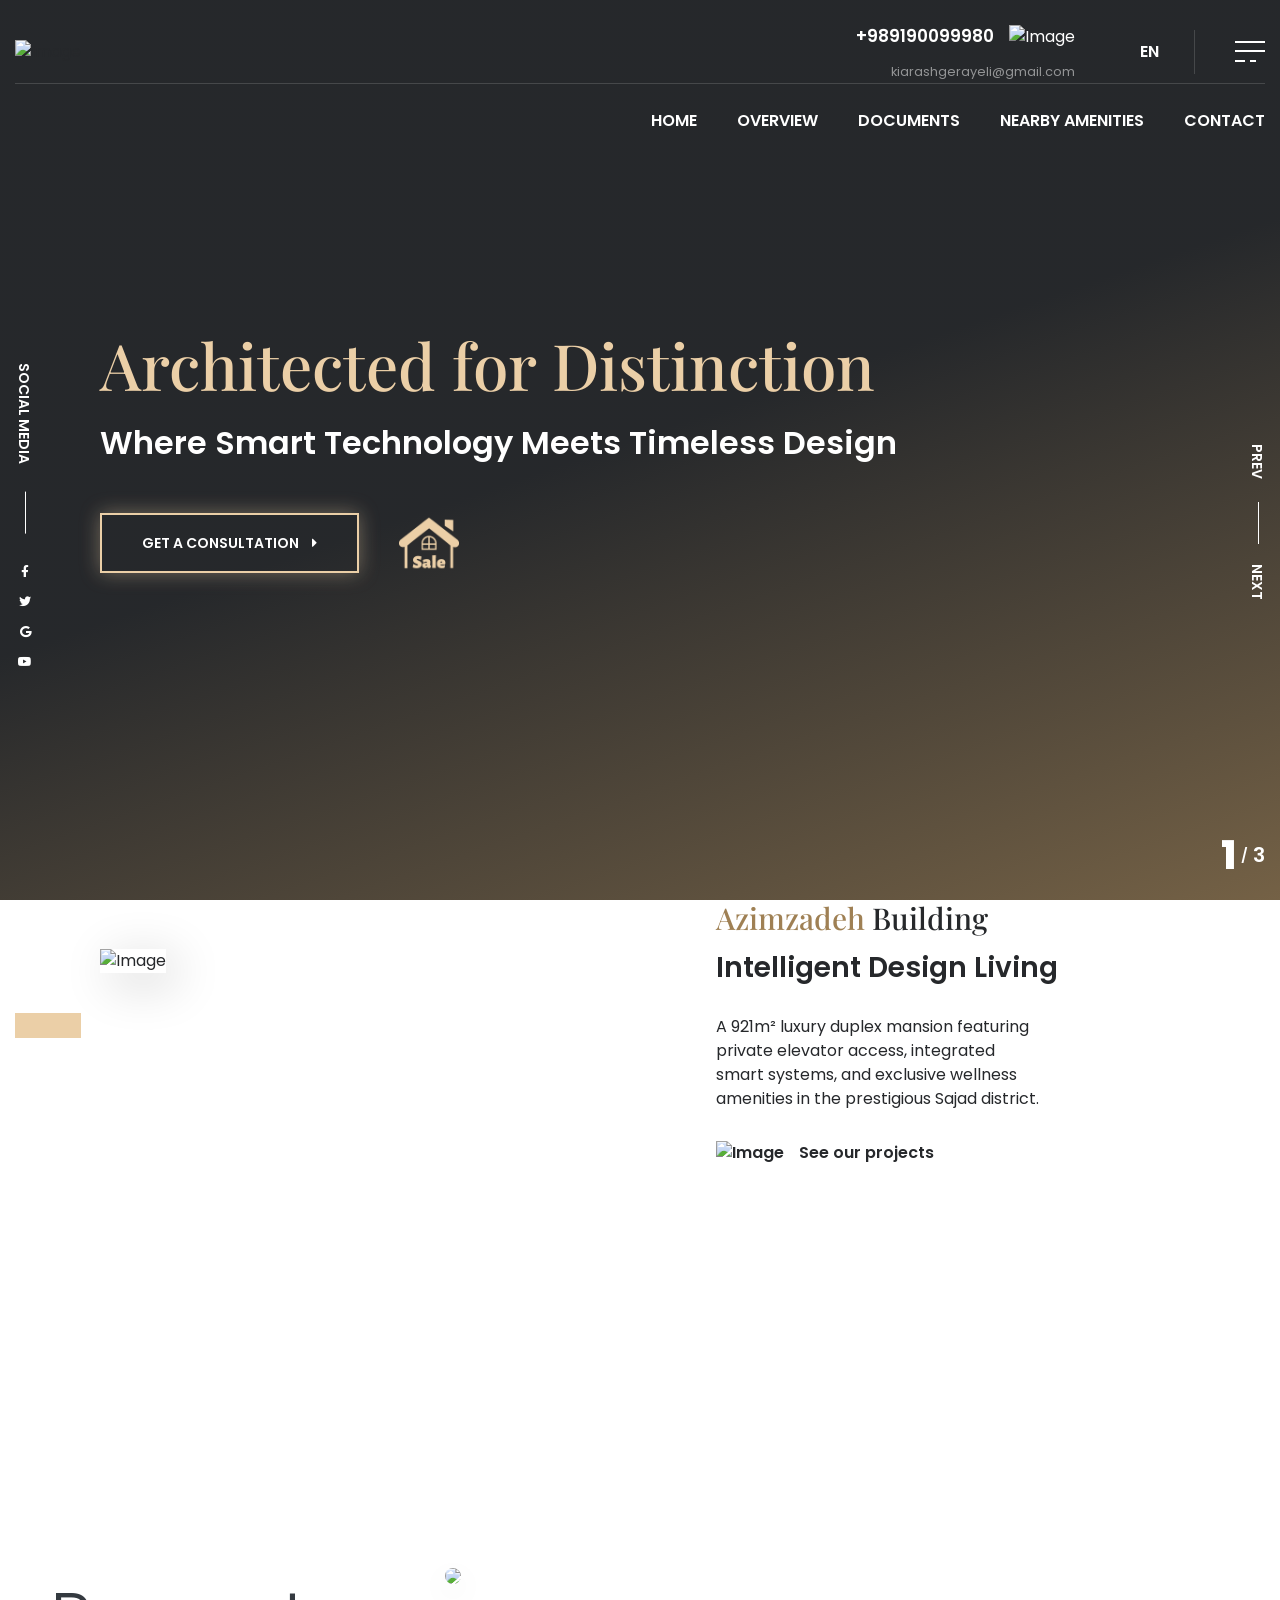
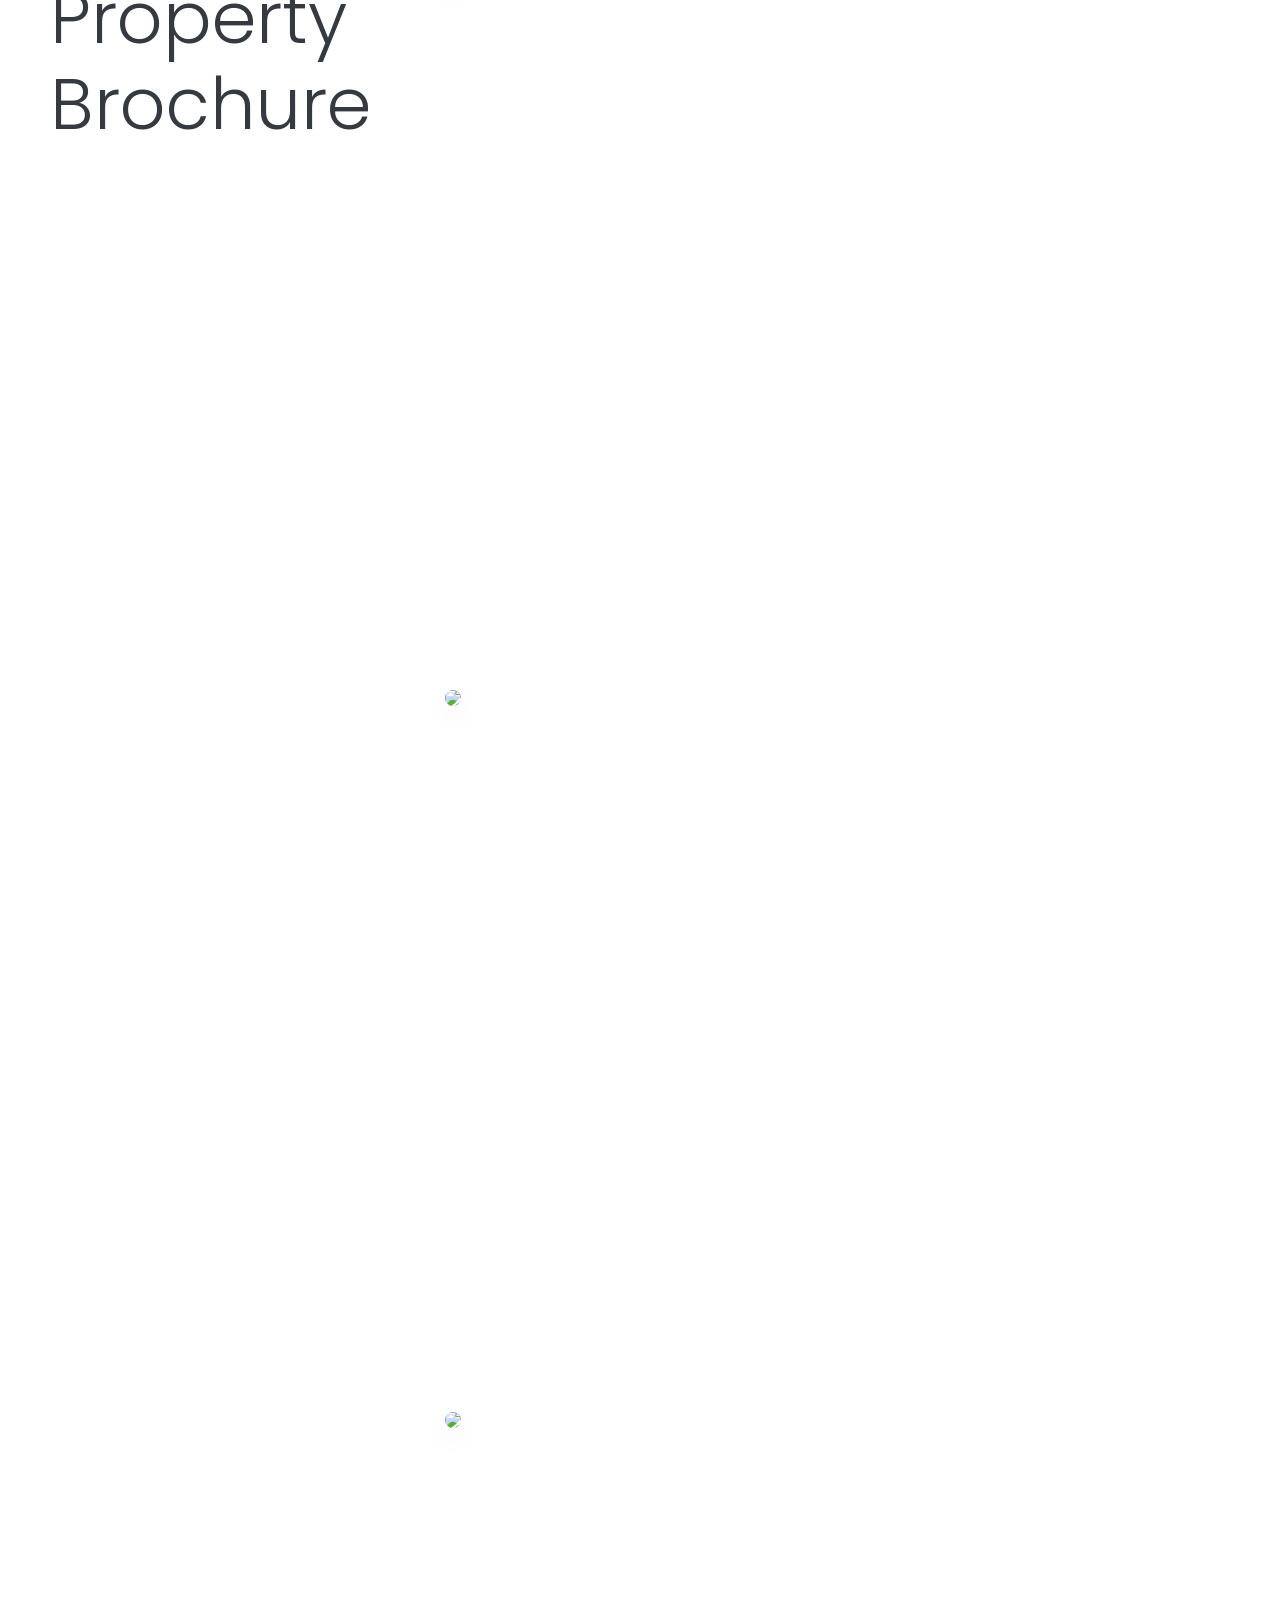
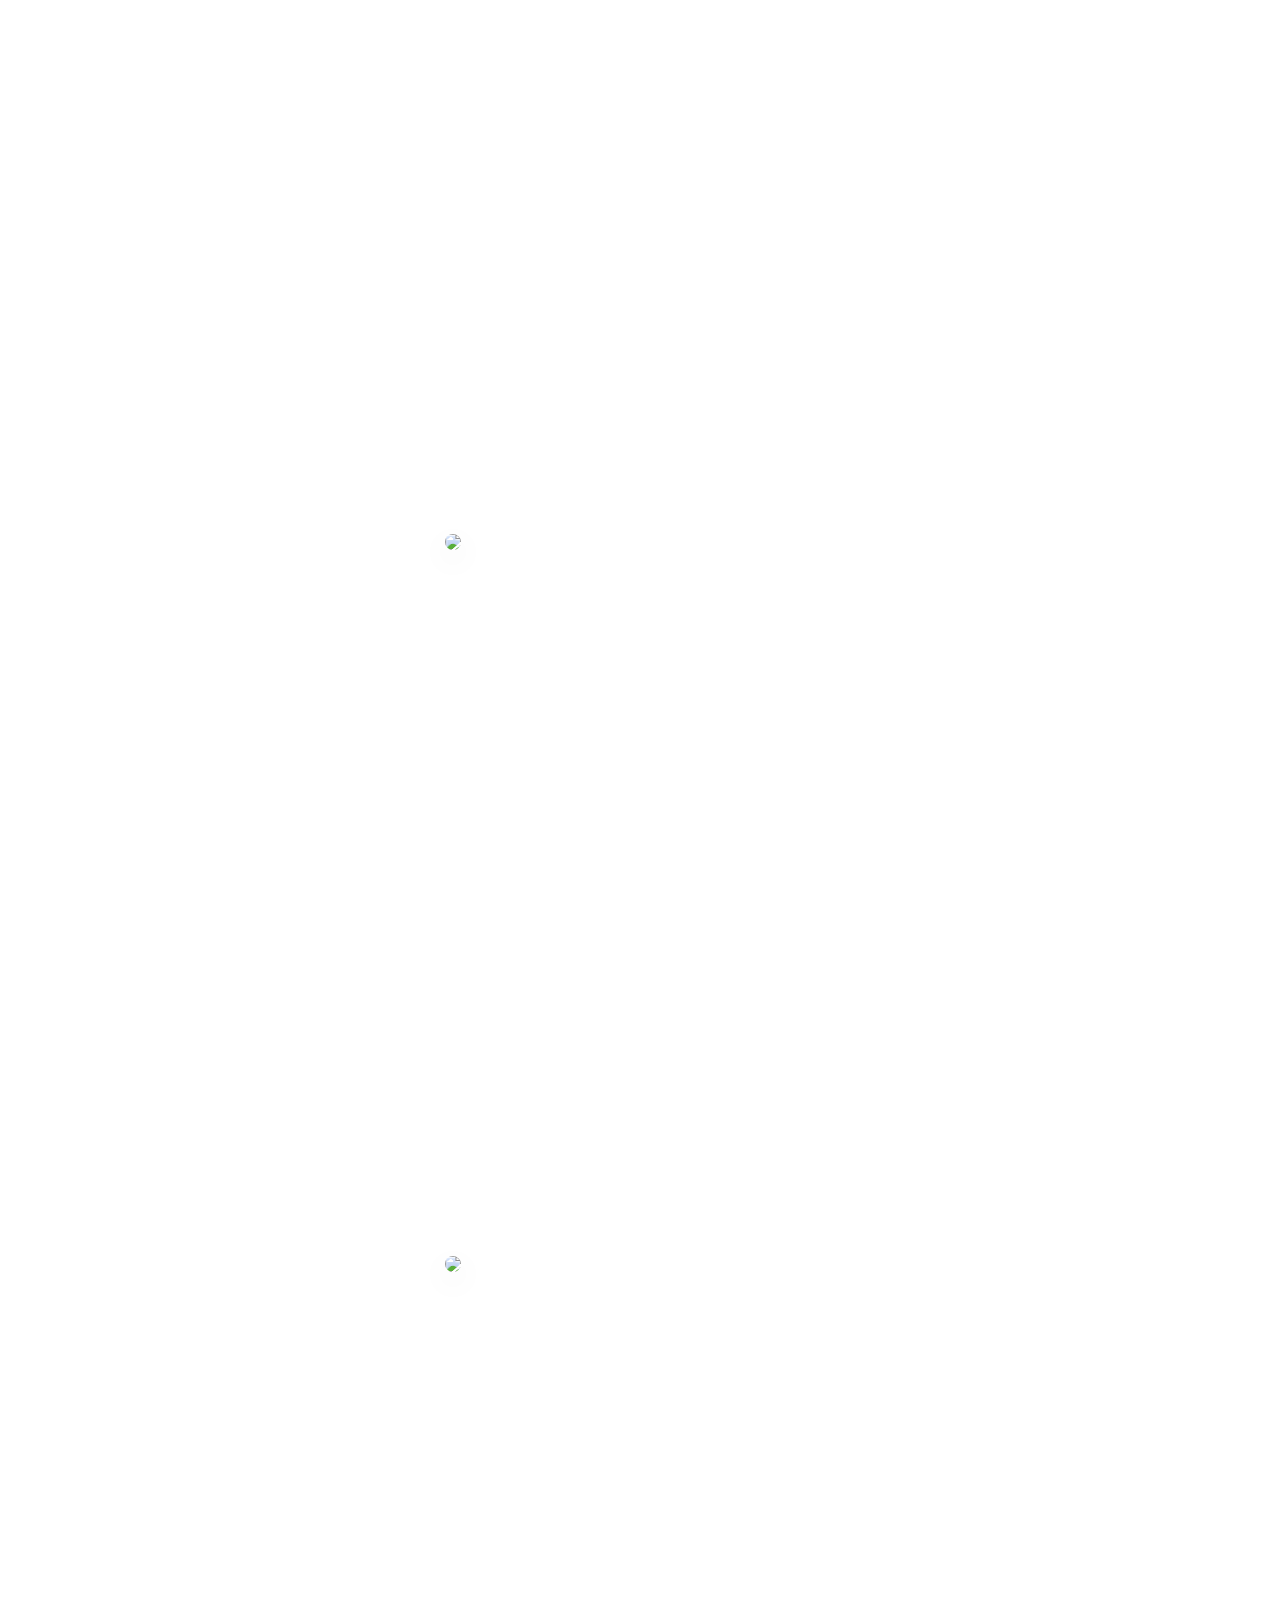
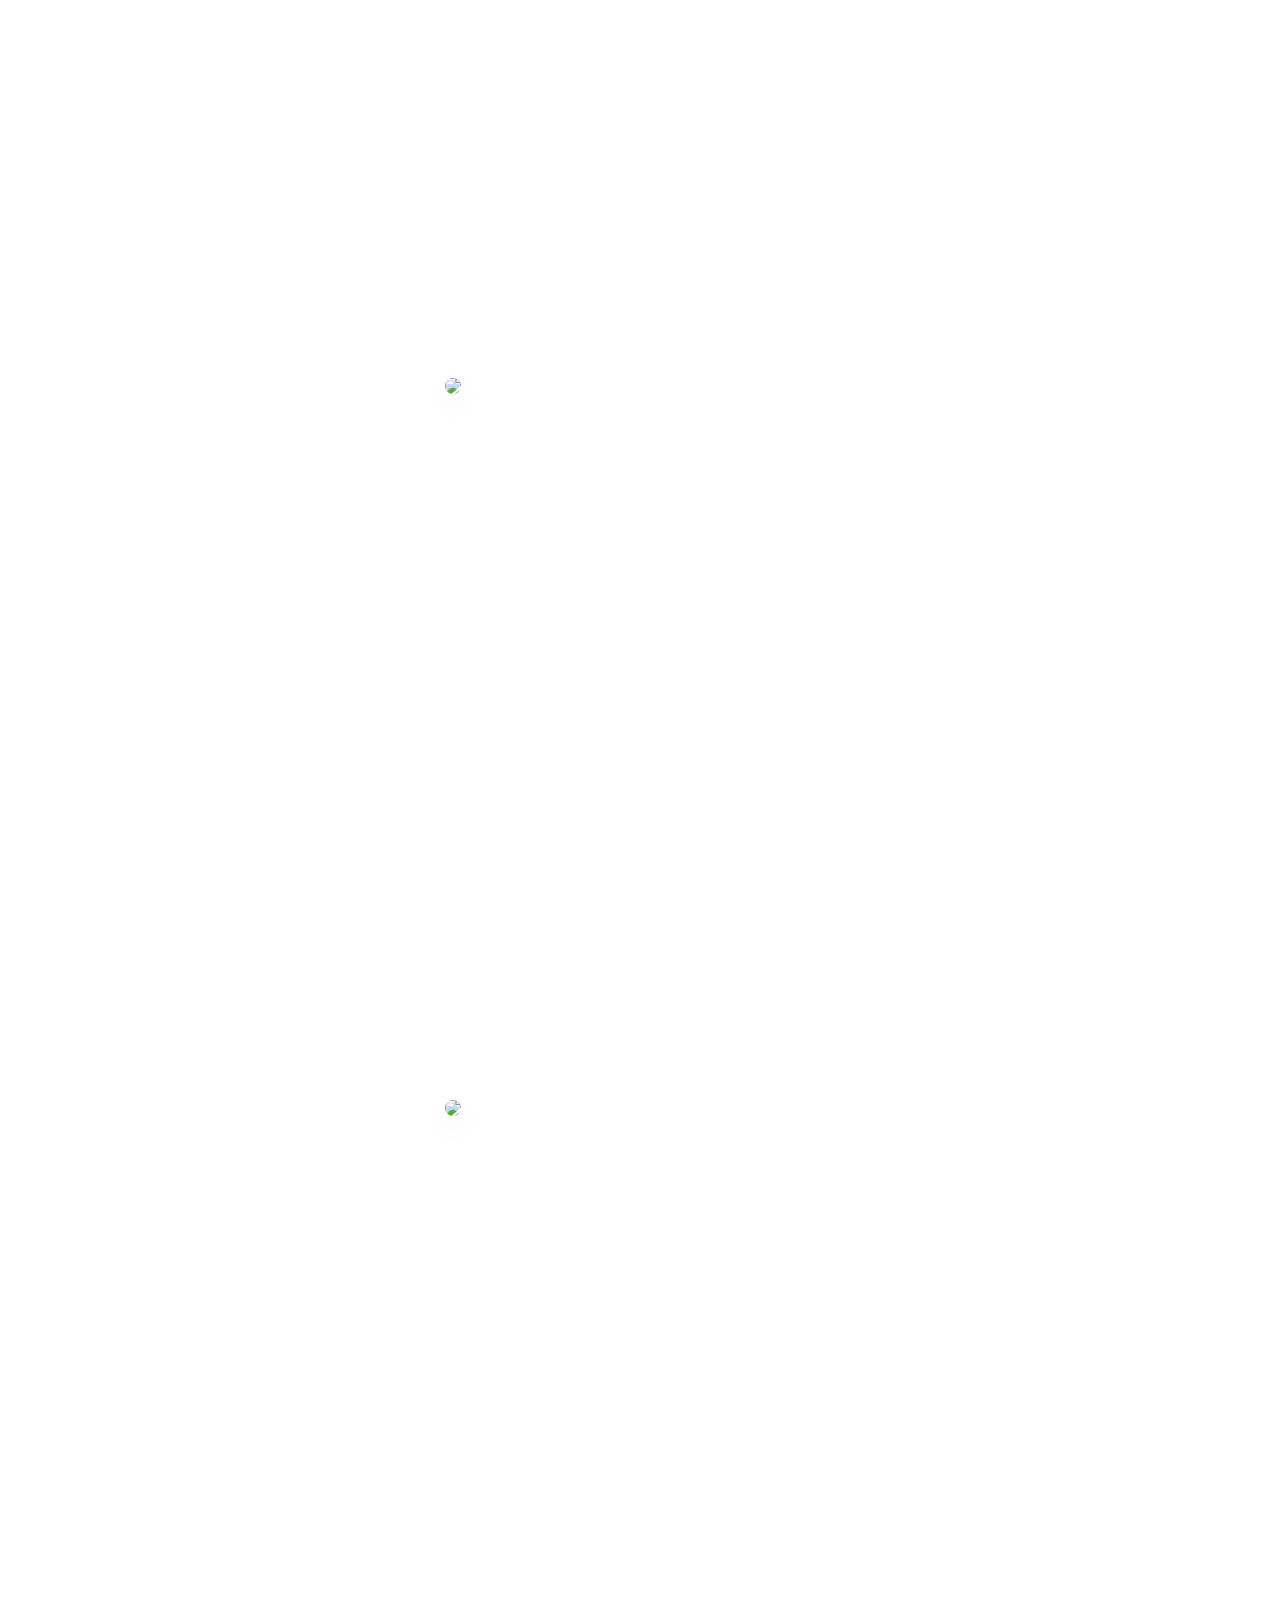
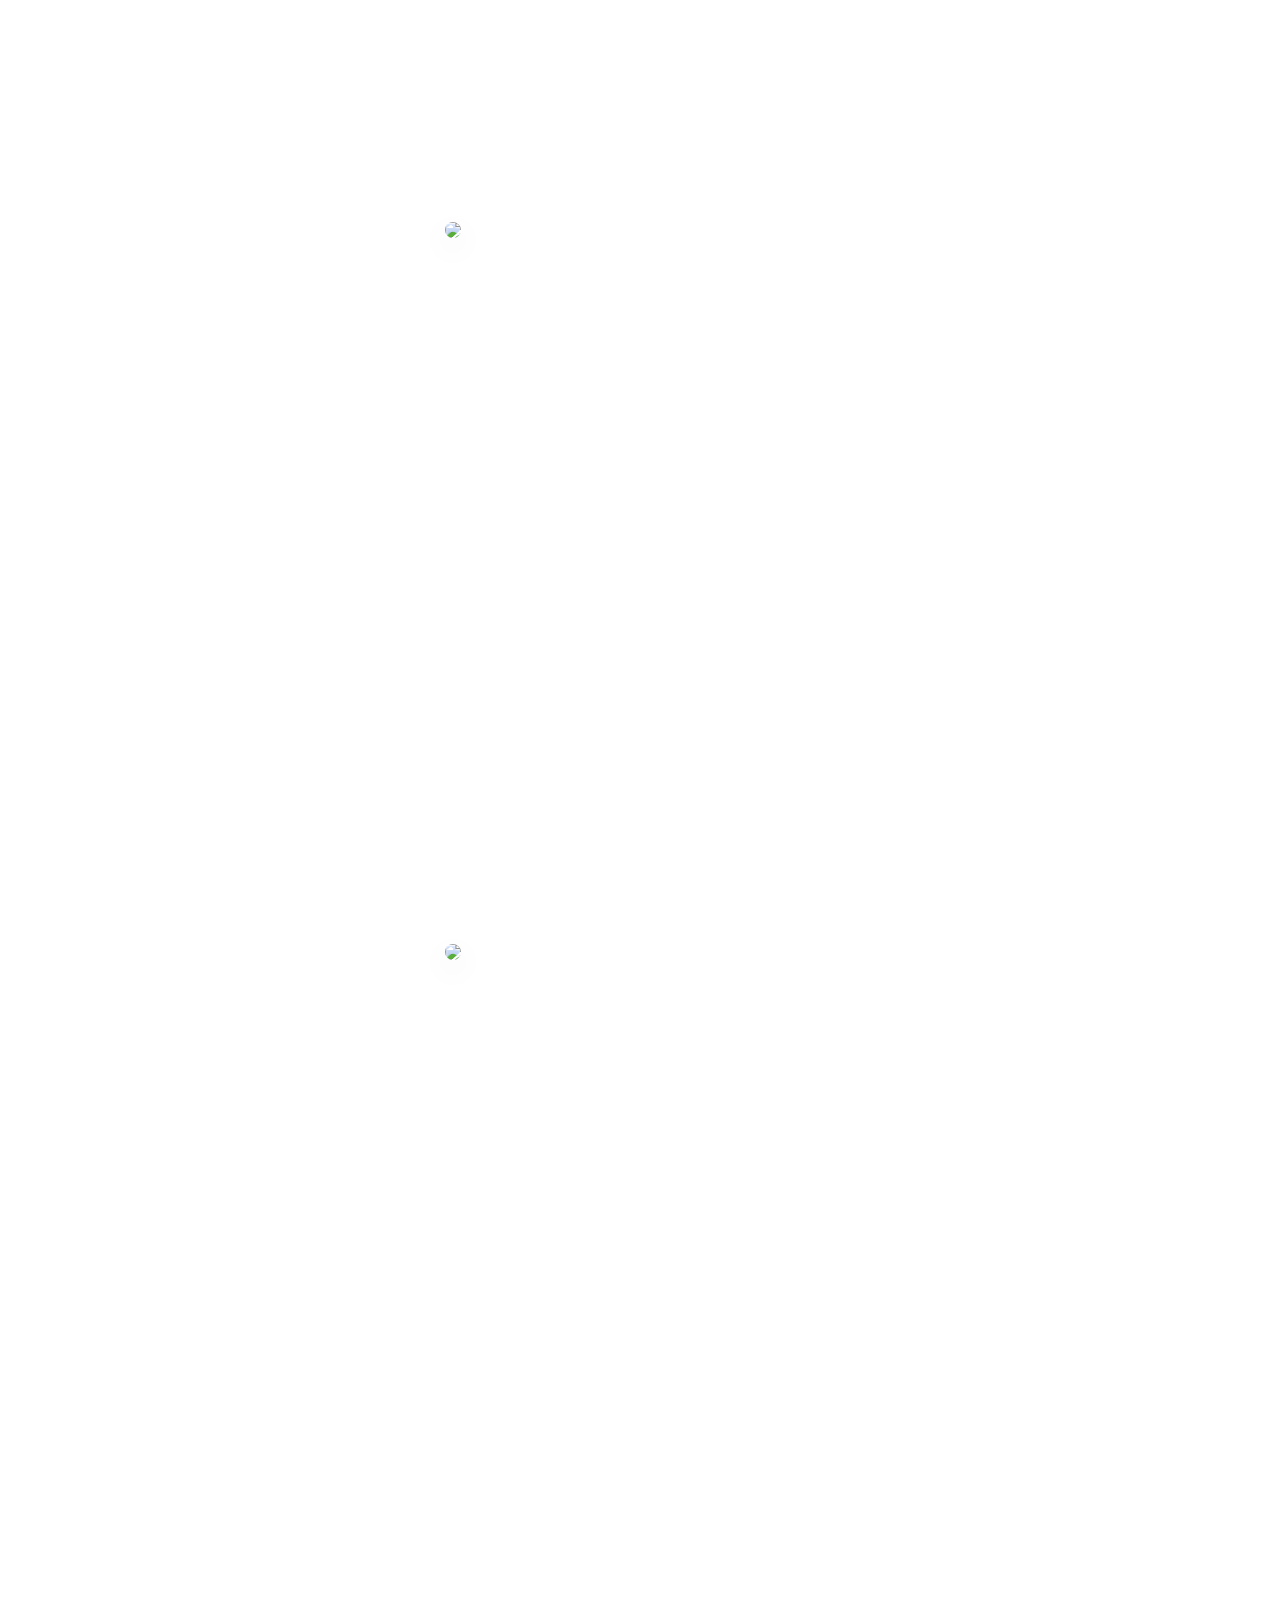
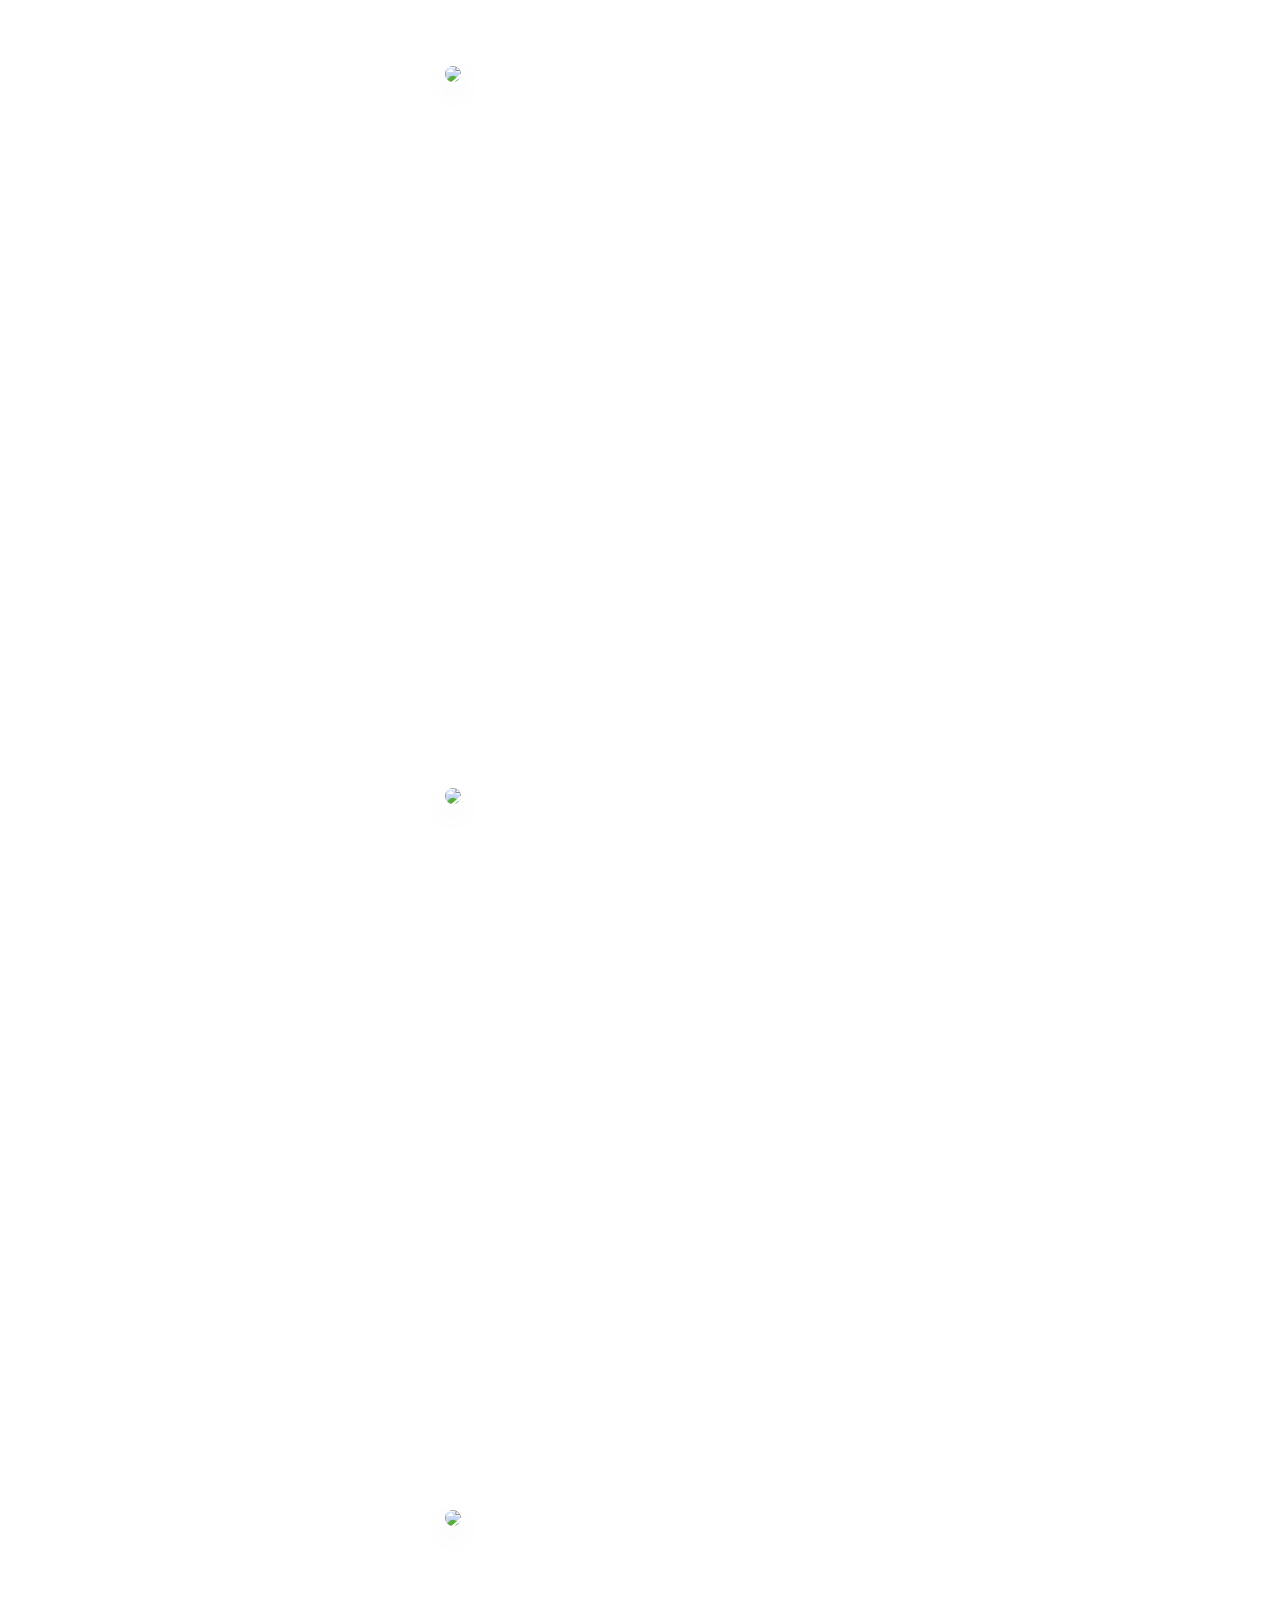
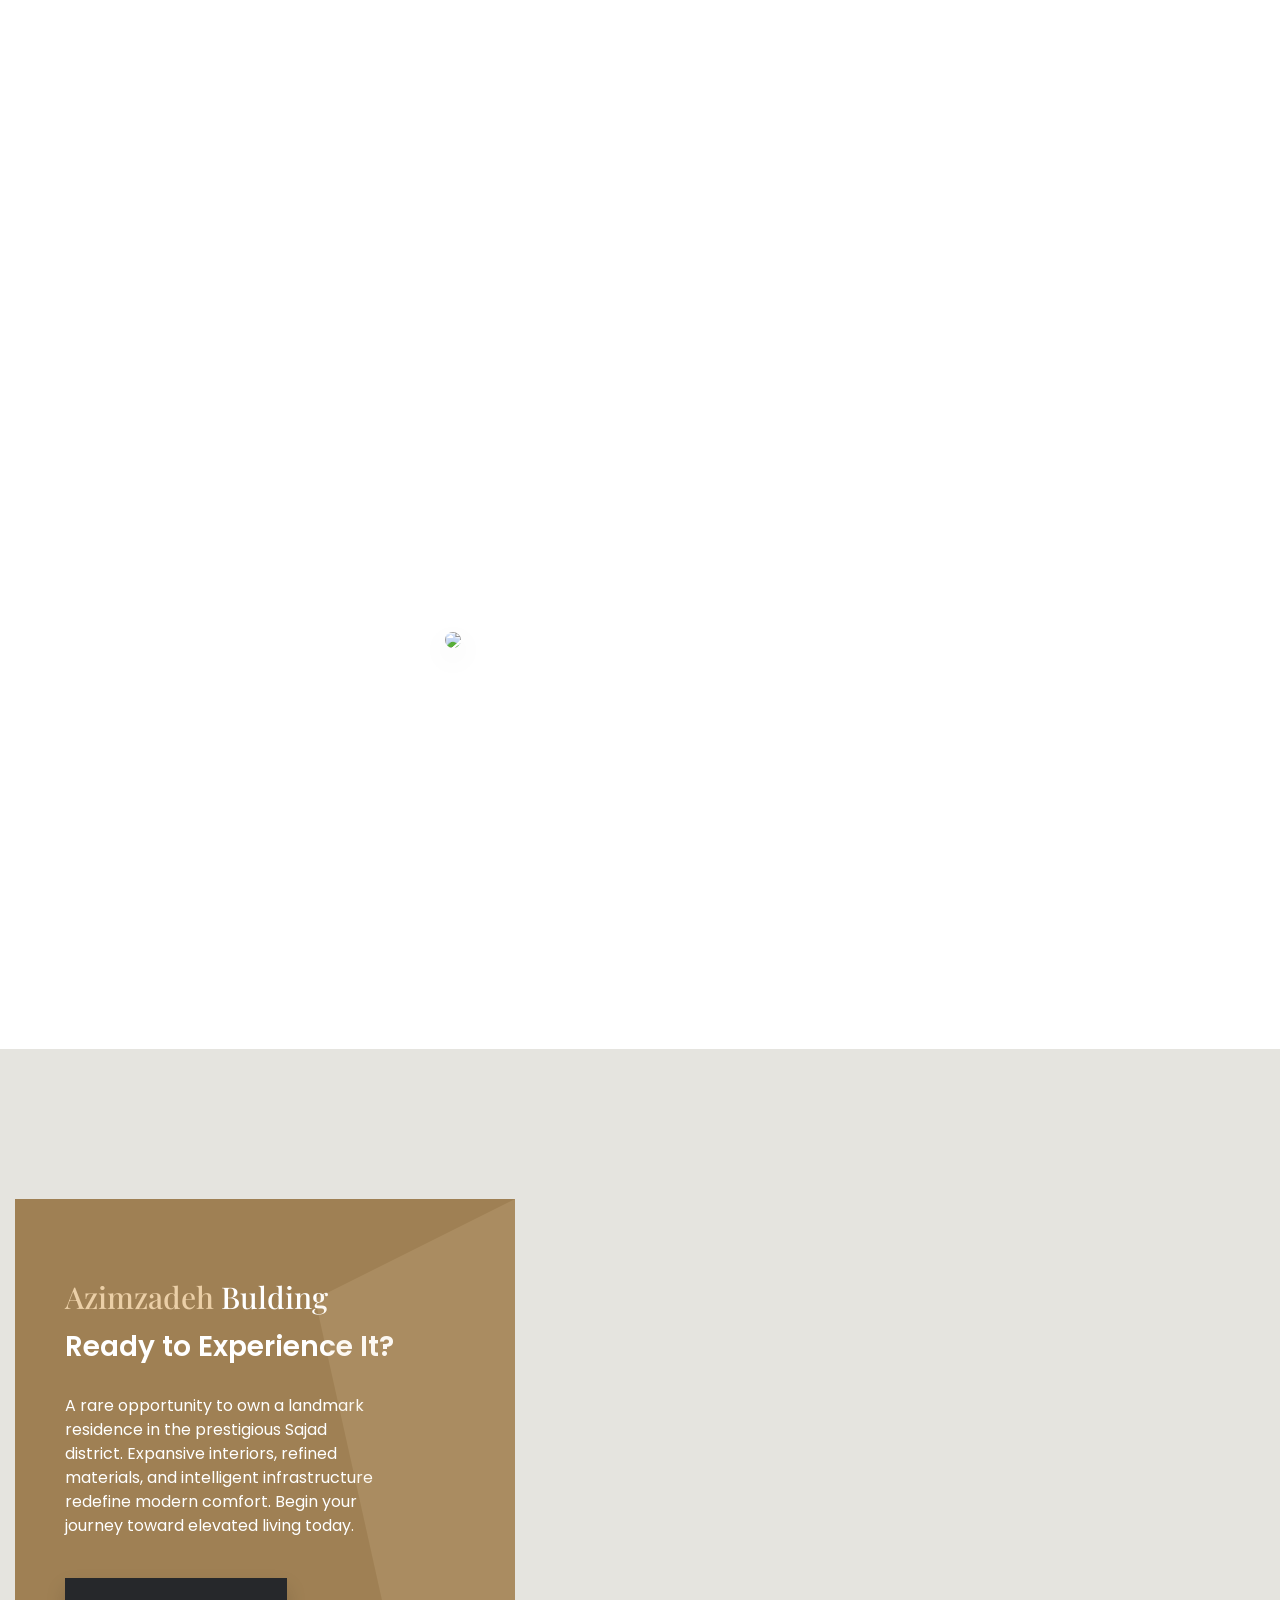
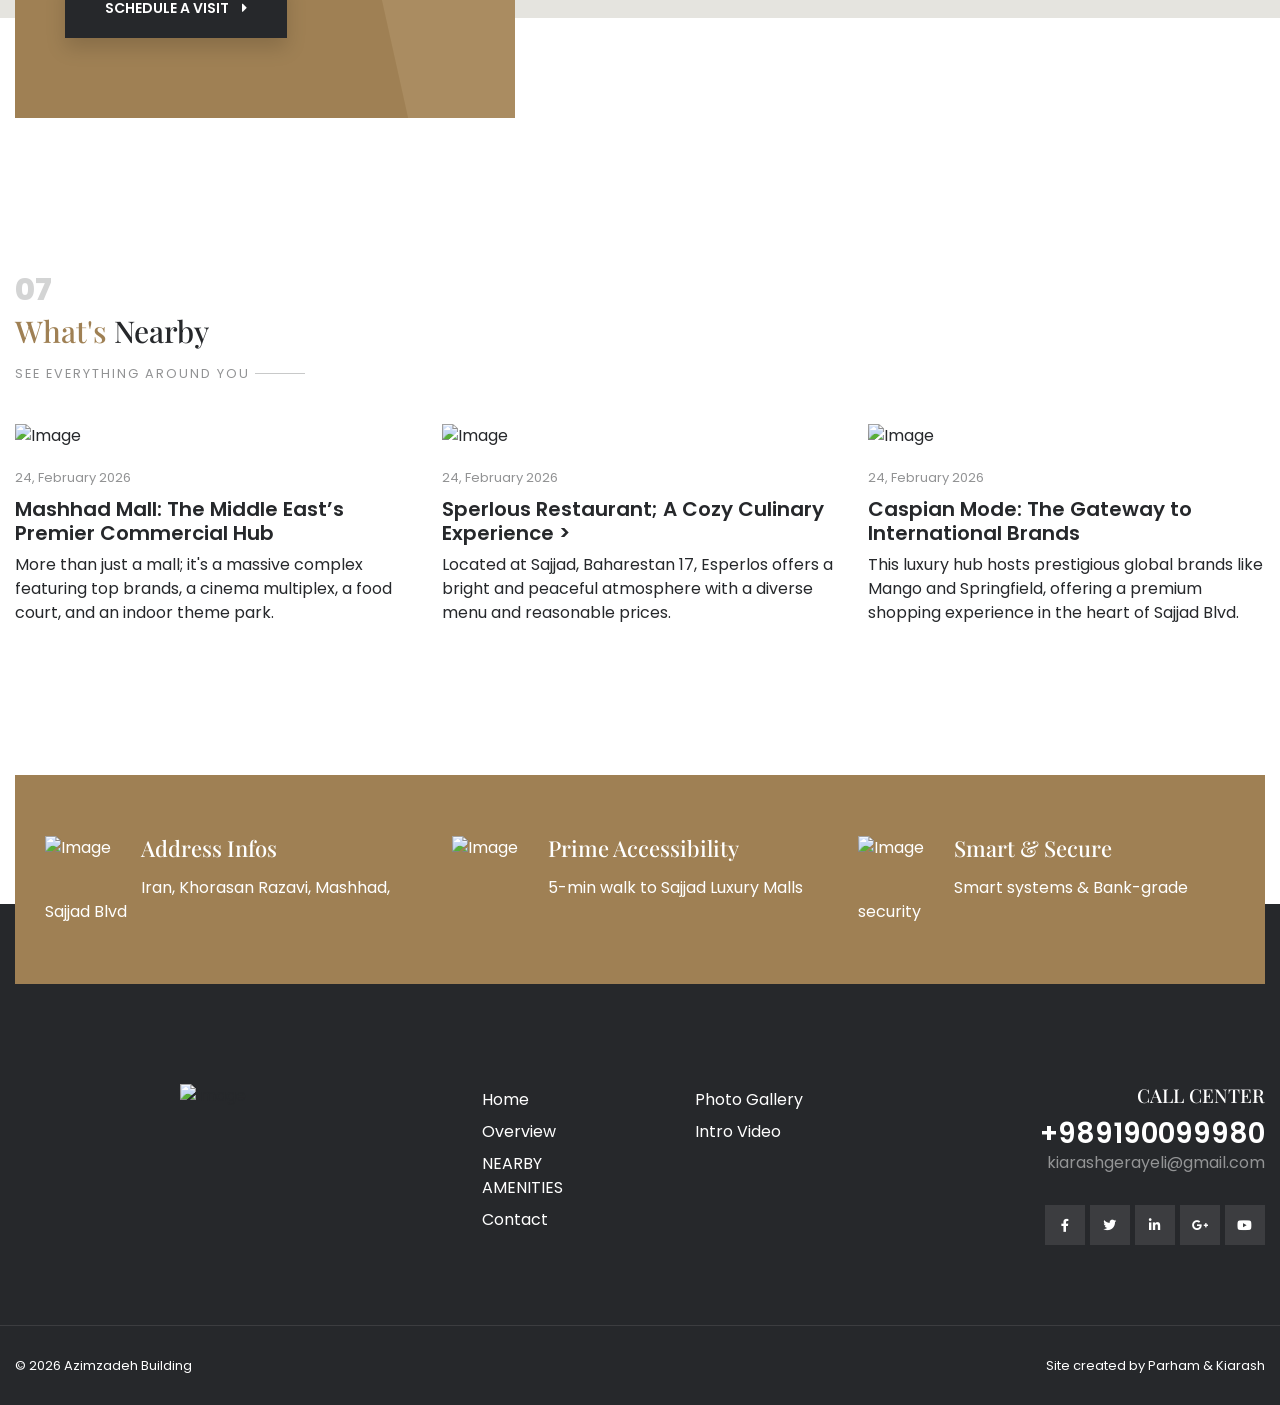
==== index.html @ 750ecc9c "init project" ====
<!doctype html>
<html lang="en">
  <head>
    <meta charset="utf-8" />
    <meta
      name="viewport"
      content="width=device-width, initial-scale=1, shrink-to-fit=no"
    />
    <meta name="format-detection" content="telephone=no" />
    <meta name="theme-color" content="#282828" />
    <title>
      Azimzadeh Building | Luxury 4 Bedroom Duplex House in Sajjad Blvd, Mashhad
    </title>
    <meta name="author" content="Azimzadeh Building" />
    <meta
      name="description"
      content="520m² luxury duplex house in Sajjad Blvd, Mashhad. 4 bedrooms, Jacuzzi, spa, steam & dry sauna, private gym, roof garden, elevator, BMS smart system, CCTV, double glazed windows and premium European materials."
    />
    <meta
      name="keywords"
      content="خانه لوکس مشهد, خانه در بلوار سجاد, دوبلکس لاکچری مشهد, ویلا چهار خوابه مشهد, املاک لوکس مشهد, خانه هوشمند BMS, خانه با جکوزی و سونا, روف گاردن مشهد, خرید خانه در سجاد, Luxury house Mashhad, Sajjad Blvd duplex, Mashhad real estate"
    />

    <!-- FAVICON FILES -->
    <link
      rel="icon"
      type="image/png"
      href="ico/favicon-96x96.png"
      sizes="96x96"
    />
    <link rel="icon" type="image/svg+xml" href="ico/favicon.svg" />
    <link rel="shortcut icon" href="ico/favicon.ico" />
    <link
      rel="apple-touch-icon"
      sizes="180x180"
      href="ico/apple-touch-icon.png"
    />
    <meta name="apple-mobile-web-app-title" content="Azimzadeh Building" />
    <link rel="manifest" href="ico/site.webmanifest" />

    <!-- CSS FILES -->
    <link rel="stylesheet" href="/css/fontawesome.min.css" />
    <link rel="stylesheet" href="/css/animate.min.css" />
    <link rel="stylesheet" href="/css/fancybox.min.css" />
    <link rel="stylesheet" href="/css/odometer.min.css" />
    <link rel="stylesheet" href="/css/swiper.min.css" />
    <link rel="stylesheet" href="/css/bootstrap.min.css" />
    <link rel="stylesheet" href="/css/style.css" />
    <link rel="stylesheet" href="/css/property-brochure.css" />
    <link rel="stylesheet" href="/css/sticky-block.css" />
  </head>
  <body>
    <div class="preloader">
      <div class="layer"></div>
      <!-- end layer -->
      <div class="inner">
        <figure><img src="/images/preloader.gif" alt="Image" /></figure>
        <p>
          <span class="text-rotater" data-text="Azimzadeh Building"
            >Loading</span
          >
        </p>
      </div>
      <!-- end inner -->
    </div>
    <!-- end prelaoder -->
    <div class="transition-overlay">
      <div class="layer"></div>
    </div>
    <!-- end transition-overlay -->
    <div class="side-navigation">
      <div class="menu">
        <ul>
          <li><a href="/">HOME</a></li>
          <li><a href="/overview/">OVERVIEW</a></li>
          <li>
            <a href="#">DOCUMENTS</a>
            <ul>
              <li><a href="/gallery/">Photo Gallery</a></li>
              <li><a href="/intro_video/">Intro Video</a></li>
            </ul>
          </li>
          <li><a href="/nearby_amenities/">NEARBY AMENITIES</a></li>
          <li><a href="/contact/">CONTACT</a></li>
        </ul>
      </div>
      <!-- end menu -->
      <div class="side-content">
        <figure class="text-center">
          <img
            src="/images/logo_azimzadeh_transparent_white.png"
            style="width: 200px; height: 200px"
            alt="Image"
          />
        </figure>
        <address>Iran, Khorasan Razavi, Mashhad, Sajjad Blvd</address>
        <h6>+989190099980</h6>
        <p><a>kiarashgerayeli@gmail.com</a></p>
        <ul class="social-media">
          <li>
            <a href="#"><i class="fab fa-facebook-f"></i></a>
          </li>
          <li>
            <a href="#"><i class="fab fa-twitter"></i></a>
          </li>
          <li>
            <a href="#"><i class="fab fa-linkedin-in"></i></a>
          </li>
          <li>
            <a href="#"><i class="fab fa-google-plus-g"></i></a>
          </li>
          <li>
            <a href="#"><i class="fab fa-youtube"></i></a>
          </li>
        </ul>
        <small>© 2026 Azimzadeh Building</small>
      </div>
      <!-- end side-content -->
    </div>
    <!-- end side-navigation -->
    <nav class="navbar">
      <div class="container">
        <div class="upper-side pb-0">
          <div class="logo">
            <a href="/"
              ><img
                src="/images/logo_azimzadeh_transparent_white.png"
                style="width: 120px; height: 120px"
                alt="Image"
            /></a>
          </div>
          <!-- end logo -->
          <div class="phone-email">
            <img src="/images/icon-phone.png" alt="Image" />
            <h4>+989190099980</h4>
            <small><a>kiarashgerayeli@gmail.com</a></small>
          </div>
          <!-- end phone -->
          <div class="language"><a href="#">EN</a></div>
          <!-- end language -->
          <div class="hamburger">
            <span></span> <span></span> <span></span><span></span>
          </div>
          <!-- end hamburger -->
        </div>
        <!-- end upper-side -->
        <div class="menu">
          <ul>
            <li><a href="/">HOME</a></li>
            <li><a href="/overview/">OVERVIEW</a></li>
            <li>
              <a href="#">DOCUMENTS</a>
              <ul>
                <li><a href="/gallery/">Photo Gallery</a></li>
                <li><a href="/intro_video/">Intro Video</a></li>
              </ul>
            </li>
            <li><a href="/nearby_amenities/">NEARBY AMENITIES</a></li>
            <li><a href="/contact/">CONTACT</a></li>
          </ul>
        </div>
        <!-- end menu -->
      </div>
      <!-- end container -->
    </nav>
    <!-- end navbar -->
    <header class="slider">
      <div class="slider-container">
        <div class="swiper-wrapper">
          <div
            class="swiper-slide"
            data-background="/images/buidling_images/outside-1.webp"
            data-stellar-background-ratio="1.15"
          >
            <div class="container">
              <h1><span>Architected</span> for Distinction</h1>
              <h2>Where Smart Technology Meets Timeless Design</h2>
              <a href="/contact/"
                >GET A CONSULTATION <i class="fas fa-caret-right"></i
              ></a>
              <figure>
                <img src="icons/house-home-sale-sign-icon-2.png" alt="Image" />
              </figure>
            </div>
            <!-- end container -->
          </div>
          <!-- end swiper-slide -->
          <div
            class="swiper-slide"
            data-background="/images/buidling_images/outside-5.webp"
            data-stellar-background-ratio="1.15"
          >
            <div class="container">
              <h1><span>Where</span> Luxury Resides</h1>
              <h2>A Masterpiece of Comfort in the Heart of Mashhad</h2>
              <a href="/contact/"
                >GET A CONSULTATION <i class="fas fa-caret-right"></i
              ></a>
              <figure>
                <img src="icons/house-home-sale-sign-icon-2.png" alt="Image" />
              </figure>
            </div>
            <!-- end container -->
          </div>
          <!-- end swiper-slide -->
          <div
            class="swiper-slide"
            data-background="/images/buidling_images/inside-4.webp"
            data-stellar-background-ratio="1.15"
          >
            <div class="container">
              <h1><span>Sajjad</span> Private Residence</h1>
              <h2>An Exclusive 4-Bedroom Duplex of Rare Elegance</h2>
              <a href="/contact/"
                >GET A CONSULTATION <i class="fas fa-caret-right"></i
              ></a>
              <figure>
                <img src="icons/house-home-sale-sign-icon-2.png" alt="Image" />
              </figure>
            </div>
            <!-- end container -->
          </div>
          <!-- end swiper-slide -->
        </div>
        <!-- Add Pagination -->
        <div class="inner-elements">
          <div class="container">
            <div class="pagination"></div>
            <!-- end pagination -->
            <div class="button-prev">PREV</div>
            <!-- end button-prev -->
            <div class="button-next">NEXT</div>
            <!-- end button-next -->
            <div class="social-media">
              <h6>SOCIAL MEDIA</h6>
              <ul>
                <li>
                  <a href="#"><i class="fab fa-facebook-f"></i></a>
                </li>
                <li>
                  <a href="#"><i class="fab fa-twitter"></i></a>
                </li>
                <li>
                  <a href="#"><i class="fab fa-google"></i></a>
                </li>
                <li>
                  <a href="#"><i class="fab fa-youtube"></i></a>
                </li>
              </ul>
            </div>
            <!-- end social-media -->
          </div>
          <!-- end container -->
        </div>
        <!-- end inner-elements -->
      </div>
      <!-- end slider-container -->
    </header>
    <!-- end slider -->
    <section class="intro">
      <div class="container">
        <div class="row align-items-center">
          <div class="col-lg-6">
            <figure>
              <div class="pattern-bg" data-stellar-ratio="1.07"></div>
              <!-- end pattern-bg -->
              <div class="holder" data-stellar-ratio="1.10">
                <img src="/images/buidling_images/outside-6.webp" alt="Image" />
              </div>
              <!-- end holder -->
            </figure>
          </div>
          <!-- end col-6 -->
          <div class="col-lg-6 wow fadeInUp">
            <div class="content-box">
              <b></b>
              <h4><span>Azimzadeh</span> Building</h4>
              <h3>Intelligent Design Living</h3>
              <p>
                A 921m² luxury duplex mansion featuring private elevator access,
                integrated smart systems, and exclusive wellness amenities in
                the prestigious Sajad district.
              </p>
              <a href="#property-brochure">
                <img src="/images/icon-m2.png" alt="Image" />See our projects</a
              >
            </div>
            <!-- end content-box -->
          </div>
          <!-- edn col-6 -->
        </div>
        <!-- end row -->
      </div>
      <!-- end container -->
    </section>
    <!-- end intro -->

    <section class="property-brochure" id="brochure-section">
      <div class="wrapper sticky-grid">
        <div class="property-brochure-sticky-block">
          <h2 class="text-dark display-3 fw-bold">
            Property <span class="text-dark">Brochure</span>
          </h2>
        </div>
      </div>

      <div class="normal-wrapper">
        <!-- Block 1 -->
        <div class="property-brochure-block active">
          <div class="row">
            <div class="col-12 text-center">
              <a
                href="pdf_img/property-brochure (1).webp"
                data-fancybox="brochure"
              >
                <img
                  src="pdf_img/property-brochure (1).webp"
                  class="img-fluid"
                />
              </a>
            </div>
          </div>
        </div>

        <!-- Block 2 -->
        <div class="property-brochure-block">
          <div class="row">
            <div class="col-12 text-center">
              <a
                href="pdf_img/property-brochure (2).webp"
                data-fancybox="brochure"
              >
                <img
                  src="pdf_img/property-brochure (2).webp"
                  class="img-fluid"
                />
              </a>
            </div>
          </div>
        </div>

        <!-- Block 3 -->
        <div class="property-brochure-block">
          <div class="row">
            <div class="col-12 text-center">
              <a
                href="pdf_img/property-brochure (3).webp"
                data-fancybox="brochure"
              >
                <img
                  src="pdf_img/property-brochure (3).webp"
                  class="img-fluid"
                />
              </a>
            </div>
          </div>
        </div>

        <!-- Block 4 -->
        <div class="property-brochure-block">
          <div class="row">
            <div class="col-12 text-center">
              <a
                href="pdf_img/property-brochure (4).webp"
                data-fancybox="brochure"
              >
                <img
                  src="pdf_img/property-brochure (4).webp"
                  class="img-fluid"
                />
              </a>
            </div>
          </div>
        </div>

        <!-- Block 5 -->
        <div class="property-brochure-block">
          <div class="row">
            <div class="col-12 text-center">
              <a
                href="pdf_img/property-brochure (5).webp"
                data-fancybox="brochure"
              >
                <img
                  src="pdf_img/property-brochure (5).webp"
                  class="img-fluid"
                />
              </a>
            </div>
          </div>
        </div>

        <!-- Block 6 -->
        <div class="property-brochure-block">
          <div class="row">
            <div class="col-12 text-center">
              <a
                href="pdf_img/property-brochure (6).webp"
                data-fancybox="brochure"
              >
                <img
                  src="pdf_img/property-brochure (6).webp"
                  class="img-fluid"
                />
              </a>
            </div>
          </div>
        </div>

        <!-- Block 7 -->
        <div class="property-brochure-block">
          <div class="row">
            <div class="col-12 text-center">
              <a
                href="pdf_img/property-brochure (7).webp"
                data-fancybox="brochure"
              >
                <img
                  src="pdf_img/property-brochure (7).webp"
                  class="img-fluid"
                />
              </a>
            </div>
          </div>
        </div>

        <!-- Block 8 -->
        <div class="property-brochure-block">
          <div class="row">
            <div class="col-12 text-center">
              <a
                href="pdf_img/property-brochure (8).webp"
                data-fancybox="brochure"
              >
                <img
                  src="pdf_img/property-brochure (8).webp"
                  class="img-fluid"
                />
              </a>
            </div>
          </div>
        </div>

        <!-- Block 9 -->
        <div class="property-brochure-block">
          <div class="row">
            <div class="col-12 text-center">
              <a
                href="pdf_img/property-brochure (9).webp"
                data-fancybox="brochure"
              >
                <img
                  src="pdf_img/property-brochure (9).webp"
                  class="img-fluid"
                />
              </a>
            </div>
          </div>
        </div>

        <!-- Block 10 -->
        <div class="property-brochure-block">
          <div class="row">
            <div class="col-12 text-center">
              <a
                href="pdf_img/property-brochure (10).webp"
                data-fancybox="brochure"
              >
                <img
                  src="pdf_img/property-brochure (10).webp"
                  class="img-fluid"
                />
              </a>
            </div>
          </div>
        </div>

        <!-- Block 11 -->
        <div class="property-brochure-block">
          <div class="row">
            <div class="col-12 text-center">
              <a
                href="pdf_img/property-brochure (11).webp"
                data-fancybox="brochure"
              >
                <img
                  src="pdf_img/property-brochure (11).webp"
                  class="img-fluid"
                />
              </a>
            </div>
          </div>
        </div>

        <!-- Block 12 -->
        <div class="property-brochure-block">
          <div class="row">
            <div class="col-12 text-center">
              <a
                href="pdf_img/property-brochure (12).webp"
                data-fancybox="brochure"
              >
                <img
                  src="pdf_img/property-brochure (12).webp"
                  class="img-fluid"
                />
              </a>
            </div>
          </div>
        </div>

        <!-- Block 13 -->
        <div class="property-brochure-block">
          <div class="row">
            <div class="col-12 text-center">
              <a
                href="pdf_img/property-brochure (13).webp"
                data-fancybox="brochure"
              >
                <img
                  src="pdf_img/property-brochure (13).webp"
                  class="img-fluid"
                />
              </a>
            </div>
          </div>
        </div>
      </div>
    </section>

    <section
      class="get-consultation"
      data-background="/images/outside-1.jpg"
      data-stellar-background-ratio="0.9"
    >
      <div class="container">
        <div class="row">
          <div class="col-lg-6 col-md-8 fadeInUp wow">
            <div class="content-box">
              <b></b>
              <h4><span>Azimzadeh</span> Bulding</h4>
              <h3>Ready to Experience It?</h3>
              <p>
                A rare opportunity to own a landmark residence in the
                prestigious Sajad district. Expansive interiors, refined
                materials, and intelligent infrastructure redefine modern
                comfort. Begin your journey toward elevated living today.
              </p>
              <a href="#"
                >SCHEDULE A VISIT <i class="fas fa-caret-right"></i
              ></a>
            </div>
            <!-- end content-box -->
          </div>
          <!-- end col-6 -->
        </div>
        <!-- end row -->
      </div>
      <!-- end container -->
    </section>
    <!-- end get-consultation -->

    <section class="recent-posts">
      <div class="container">
        <div class="row">
          <div class="col-12 wow fadeInUp">
            <b>07</b>
            <h4><span>What's</span> Nearby</h4>
            <small
              ><a href="/nearby_amenities/">See Everything Around You</a></small
            >
          </div>
          <!-- end col-12 -->
          <div class="col-lg-4 wow fadeInUp" data-wow-delay="0s">
            <div class="post-box">
              <figure>
                <img src="/images/mashhad%20mall/mashhad-mal.jpg" alt="Image" />
              </figure>
              <span>24, February 2026</span>
              <h6>Mashhad Mall: The Middle East’s Premier Commercial Hub</h6>
              <p>
                More than just a mall; it's a massive complex featuring top
                brands, a cinema multiplex, a food court, and an indoor theme
                park.
              </p>
            </div>
            <!-- end post-box -->
          </div>
          <!-- end col-4 -->
          <div class="col-lg-4 wow fadeInUp" data-wow-delay="0.10s">
            <div class="post-box">
              <figure>
                <img src="/images/cafe.jpg" alt="Image" />
              </figure>
              <span>24, February 2026</span>
              <h6>Sperlous Restaurant; A Cozy Culinary Experience ></h6>
              <p>
                Located at Sajjad, Baharestan 17, Esperlos offers a bright and
                peaceful atmosphere with a diverse menu and reasonable prices.
              </p>
            </div>
            <!-- end post-box -->
          </div>
          <!-- end col-4 -->
          <div class="col-lg-4 wow fadeInUp" data-wow-delay="0.20s">
            <div class="post-box">
              <figure>
                <img
                  src="/images/caspian%20mode/market-62d3c5788e41c.webp"
                  alt="Image"
                />
              </figure>
              <span>24, February 2026</span>
              <h6>Caspian Mode: The Gateway to International Brands</h6>
              <p>
                This luxury hub hosts prestigious global brands like Mango and
                Springfield, offering a premium shopping experience in the heart
                of Sajjad Blvd.
              </p>
            </div>
            <!-- end post-box -->
          </div>
          <!-- end col-4 -->
        </div>
        <!-- end row -->
      </div>
      <!-- end container -->
    </section>
    <!-- end recent-posts -->

    <section class="footer-bar">
      <div class="container">
        <div class="inner wow fadeIn">
          <div class="row">
            <div class="col-lg-4 wow fadeInUp" data-wow-delay="0.05s">
              <figure>
                <img src="/images/footer-icon01.png" alt="Image" />
              </figure>
              <h3>Address Infos</h3>
              <p>Iran, Khorasan Razavi, Mashhad, Sajjad Blvd</p>
            </div>
            <!-- end col-4 -->
            <div class="col-lg-4 wow fadeInUp" data-wow-delay="0.10s">
              <figure>
                <img src="/images/footer-icon02.png" alt="Image" />
              </figure>
              <h3>Prime Accessibility</h3>
              <p>5-min walk to Sajjad Luxury Malls</p>
            </div>
            <!-- end col-4 -->
            <div class="col-lg-4 wow fadeInUp" data-wow-delay="0.15s">
              <figure>
                <img src="/images/footer-icon03.png" alt="Image" />
              </figure>
              <h3>Smart & Secure</h3>
              <p>Smart systems & Bank-grade security</p>
            </div>
            <!-- end col-4 -->
          </div>
          <!-- end row -->
        </div>
        <!-- end inner -->
      </div>
      <!-- end container -->
    </section>
    <!-- end footer-bar -->

    <footer class="footer">
      <div class="container">
        <div class="row">
          <div class="col-lg-4 wow fadeInUp text-center" data-wow-delay="0.05s">
            <img
              src="/images/logo_azimzadeh_transparent_white.png"
              style="width: 250px; height: 250px"
              alt="Image"
              class="logo"
            />
            <!-- end select-box -->
          </div>
          <!-- end col-4 -->
          <div class="col-lg-2 col-md-6 wow fadeInUp" data-wow-delay="0.10s">
            <ul class="footer-menu">
              <li><a href="/">Home</a></li>
              <li><a href="/overview/">Overview</a></li>
              <li><a href="/nearby_amenities/">NEARBY AMENITIES</a></li>
              <li><a href="/contact/">Contact</a></li>
            </ul>
          </div>
          <!-- end col-2 -->
          <div class="col-lg-2 col-md-6 wow fadeInUp" data-wow-delay="0.15s">
            <ul class="footer-menu">
              <li><a href="/gallery/">Photo Gallery</a></li>
              <li><a href="/intro_video/">Intro Video</a></li>
            </ul>
          </div>
          <!-- end col-2 -->
          <div class="col-lg-4 wow fadeInUp" data-wow-delay="0.20s">
            <div class="contact-box">
              <h5>CALL CENTER</h5>
              <h3>+989190099980</h3>
              <p><a>kiarashgerayeli@gmail.com</a></p>
              <ul>
                <li>
                  <a href="#"><i class="fab fa-facebook-f"></i></a>
                </li>
                <li>
                  <a href="#"><i class="fab fa-twitter"></i></a>
                </li>
                <li>
                  <a href="#"><i class="fab fa-linkedin-in"></i></a>
                </li>
                <li>
                  <a href="#"><i class="fab fa-google-plus-g"></i></a>
                </li>
                <li>
                  <a href="#"><i class="fab fa-youtube"></i></a>
                </li>
              </ul>
            </div>
            <!-- end contact-box -->
          </div>
          <!-- end col-4 -->
          <div class="col-12">
            <span class="copyright">© 2026 Azimzadeh Building</span>
            <span class="creation"
              >Site created by <a>Parham & Kiarash</a></span
            >
          </div>
          <!-- end col-12 -->
        </div>
        <!-- end row -->
      </div>
      <!-- end container -->
    </footer>
    <!-- end footer -->

    <!-- JS FILES -->
    <script src="/js/jquery.min.js"></script>
    <script src="/js/popper.min.js"></script>
    <script src="/js/bootstrap.min.js"></script>
    <script src="/js/swiper.min.js"></script>
    <script src="/js/fancybox.min.js"></script>
    <script src="/js/odometer.min.js"></script>
    <script src="/js/wow.min.js"></script>
    <script src="/js/text-rotater.js"></script>
    <script src="/js/jquery.stellar.js"></script>
    <script src="/js/isotope.min.js"></script>
    <script src="/js/scripts.js"></script>
    <!-- <script src="/js/sticky-block.js"></script> -->
  </body>
</html>
---- css/style.css ----
@charset "UTF-8";
/*

@Author: Themezinho
@URL: http://www.themezinho.net

This file contains the styling for the actual theme, this
is the file you need to edit to change the look of the
theme.


// Table of contents //

	01.	GOOGLE FONTS
	02.	BODY
	03.	CUSTOM CLASSES
	04. FORM ELEMENTS
	05.	SECTIONS
	06.	HTML TAGS
	07.	LINKS
	08.	MODAL
	09.	PAGINATION
	10. PRELOADER
	11.	TRANSITION OVERLAY
	12.	SANDWICH BUTTON
	13.	SCROLL DOWN
	14.	NAVIGATION MENU
	15.	HEADER
	16.	SOCIAL MEDIA
	17.	NAVBAR
	18.	SLIDER
	19.	PAGE HEADER
	20.	VIDEO BG
	21.	WORKS
	22.	FEATURES CONTENT
	23.	LISTING CONTENT
	24.	FULL MEDIA CONTENT
	25.	INTRODUCTION
	26. OUR TEAM
	27.	NEWS
	28.	SAY HELLO
	29.	LOGOS
	30.	FOOTER
	31.	RESPONSIVE TABLET FIXES
	32. REPSONSIVE MOBILE FIXES



*/
/* GOOGLE FONTS */
@import url("https://fonts.googleapis.com/css?family=Playfair+Display|Poppins:300,400,600,800&display=swap&subset=latin-ext");
/* BODY */
* {
  outline: none !important;
}

body {
  margin: 0;
  padding: 0;
  font-family: "Poppins", sans-serif;
  color: #26282b;
  -webkit-font-smoothing: antialiased;
  text-rendering: optimizeLegibility;
  -moz-osx-font-smoothing: grayscale;
}

/* HTML ELEMENT */
img {
  max-width: 100%;
}

/* CUSTOM CLASSES */
.overflow {
  overflow: hidden;
}

/* LINKS */
a {
  -webkit-transition: 0.25s ease-in-out;
  -moz-transition: 0.25s ease-in-out;
  -ms-transition: 0.25s ease-in-out;
  -o-transition: 0.25s ease-in-out;
  transition: 0.25s ease-in-out;
  color: #26282b;
}

a:hover {
  text-decoration: underline;
}

/* CUSTOM CONTAINER */
.container {
  max-width: 1280px;
}

/* FORM ELEMENTS */
input[type=text] {
  width: 100%;
  height: 54px;
  border: 1px solid #eee;
  padding: 0 20px;
}

textarea {
  width: 100%;
  height: 160px;
  border: 1px solid #eee;
  padding: 15px 20px;
}

button[type=submit] {
  height: 54px;
  border: none;
  background: #9f8054;
  color: #fff;
  padding: 0 30px;
  font-size: 13px;
  font-weight: 600;
  text-transform: uppercase;
}

/* ODOMETER */
.odometer {
  line-height: 1;
}

.odometer.odometer-auto-theme, .odometer.odometer-theme-car {
  padding: 0;
}

.odometer.odometer-auto-theme .odometer-digit, .odometer.odometer-theme-car .odometer-digit {
  padding: 0;
}

.odometer.odometer-auto-theme .odometer-digit .odometer-digit-inner, .odometer.odometer-theme-car .odometer-digit .odometer-digit-inner {
  left: 0;
}

/* ACCORDION */
.accordion {
  width: 100%;
  float: left;
  background: #fff;
  padding: 0;
}
.accordion .card {
  background: none;
  border-radius: 0;
  margin-top: -1px;
  border: 1px solid #eaebee;
}
.accordion .card .card-header {
  background: none;
  padding: 0;
  border-bottom: none;
}
.accordion .card .card-header a {
  width: 100%;
  float: left;
  font-weight: 500;
  padding: 20px 25px;
  color: #26282b;
  font-weight: 600;
}
.accordion .card .card-header a:before {
  content: "+";
  float: left;
  text-align: center;
  margin-right: 8px;
  color: #26282b;
  font-weight: 600;
}
.accordion .card .card-header a:hover {
  color: #9f8054;
  text-decoration: none;
}
.accordion .card .card-body {
  width: 100%;
  border-top: 1px solid #eee;
  line-height: 26px;
}
.accordion .card [aria-expanded=true] {
  color: #9f8054 !important;
}
.accordion .card [aria-expanded=true]:before {
  content: "-" !important;
  color: #9f8054 !important;
}

/* PAGINATION */
.pagination {
  display: flex;
}
.pagination .page-item {
  display: inline-block;
  margin-right: 6px;
}
.pagination .page-item.active .page-link {
  background: #9f8054;
  color: #fff;
  border-color: transparent;
  position: relative;
  z-index: 2;
}
.pagination .page-item.active .page-link:hover {
  background: #9f8054;
  border-color: transparent;
  color: #fff;
}
.pagination .page-item .page-link {
  display: inline-block;
  border-radius: 0 !important;
  padding: 15px 20px;
  color: #26282b;
  font-weight: 600;
  font-size: 13px;
  border: 1px solid #dee2e6;
  line-height: 1;
}
.pagination .page-item .page-link:hover {
  background: none;
  border-color: #dee2e6;
  color: #9f8054;
}

/* GALLERY SLIDER*/
.gallery-container {
  width: 100%;
  display: flex;
  flex-wrap: wrap;
  overflow: hidden;
  position: relative;
  text-align: center;
  margin: 30px 0;
  background: #26282b;
}
.gallery-container .swiper-wrapper {
  width: 100%;
  float: left;
  position: relative;
}
.gallery-container .swiper-slide {
  width: 80%;
  margin: 0;
  opacity: 0.6;
}
.gallery-container .swiper-slide.swiper-slide-active {
  width: 80%;
  opacity: 1;
}
.gallery-container .swiper-slide img {
  width: 100%;
}
.gallery-container .gallery-pagination {
  bottom: 20px;
  position: absolute;
  z-index: 2;
}
.gallery-container .gallery-pagination .swiper-pagination-bullet {
  background: #fff;
  opacity: 0.5;
}
.gallery-container .gallery-pagination .swiper-pagination-bullet.swiper-pagination-bullet-active {
  background: #ebcfa7;
  opacity: 1;
}

/* VIDEO BG */
.video-bg {
  width: 100%;
  height: 100%;
  position: absolute;
  left: 0;
  top: 0;
  overflow: hidden;
  background: #26282b;
  background: -moz-linear-gradient(161deg, #26282b 0%, #26282b 49%, #9f8054 100%);
  background: -webkit-linear-gradient(161deg, #26282b 0%, #26282b 49%, #9f8054 100%);
  background: linear-gradient(161deg, #26282b 0%, #26282b 49%, #9f8054 100%);
  filter: progid:DXImageTransform.Microsoft.gradient(startColorstr="#26282b",endColorstr="#9f8054",GradientType=1);
}
.video-bg video {
  min-width: 100%;
  min-height: 100%;
  float: left;
  opacity: 0.15;
}

/* NAV PILLS */
.nav-pills {
  width: 100%;
  display: flex;
  flex-wrap: wrap;
  margin-bottom: 40px;
}
.nav-pills .nav-item {
  display: inline-block;
  margin-right: 30px;
}
.nav-pills .nav-item:last-child {
  margin-right: 0;
}
.nav-pills .nav-item .nav-link {
  background: none;
  color: #26282b;
  border-bottom: 2px solid transparent;
  padding: 4px 0;
  border-radius: 0;
  font-weight: 600;
  font-size: 14px;
}
.nav-pills .nav-item .nav-link.active {
  border-bottom: 2px solid #26282b;
}

/* BREADCRUMB */
.breadcrumb {
  width: 100%;
  padding: 0;
  border-radius: 0;
  background: none;
}
.breadcrumb .breadcrumb-item {
  display: inline-block;
  font-size: 14px;
  font-weight: 600;
  padding: 0;
}
.breadcrumb .breadcrumb-item:first-child:before {
  display: none;
}
.breadcrumb .breadcrumb-item:before {
  content: "»";
  color: #fff;
  font-weight: 400;
  padding: 0 20px;
}
.breadcrumb .breadcrumb-item.active {
  color: #ebcfa7;
}
.breadcrumb .breadcrumb-item a {
  color: #fff;
}

/* HAMBURGER */
.hamburger {
  position: relative;
  cursor: pointer;
  -webkit-transform: rotate(0deg);
  -moz-transform: rotate(0deg);
  -o-transform: rotate(0deg);
  transform: rotate(0deg);
  transition-duration: 500ms;
  -webkit-transition-duration: 500ms;
  transition-timing-function: cubic-bezier(0.86, 0, 0.07, 1);
  -webkit-transition-timing-function: cubic-bezier(0.86, 0, 0.07, 1);
}
.hamburger span {
  display: block;
  height: 2px;
  width: 30px;
  background: #fff;
  opacity: 1;
  position: absolute;
  left: 0;
  -webkit-transform: rotate(0deg);
  -moz-transform: rotate(0deg);
  -o-transform: rotate(0deg);
  transform: rotate(0deg);
  -webkit-transition: 0.25s ease-in-out;
  -moz-transition: 0.25s ease-in-out;
  -o-transition: 0.25s ease-in-out;
  transition: 0.25s ease-in-out;
}
.hamburger span:nth-child(1) {
  top: 0;
}
.hamburger span:nth-child(2) {
  top: 9px;
}
.hamburger span:nth-child(3) {
  width: 10px;
  top: 19px;
}
.hamburger span:nth-child(4) {
  width: 6px;
  top: 19px;
  left: 15px;
}
.hamburger.open {
  margin: 0;
}
.hamburger.open span:nth-child(1) {
  top: 9px;
  -webkit-transform: rotate(135deg);
  -moz-transform: rotate(135deg);
  -o-transform: rotate(135deg);
  transform: rotate(135deg);
}
.hamburger.open span:nth-child(2) {
  opacity: 0;
  left: 20px;
}
.hamburger.open span:nth-child(3) {
  width: 30px;
  top: 9px;
  -webkit-transform: rotate(-135deg);
  -moz-transform: rotate(-135deg);
  -o-transform: rotate(-135deg);
  transform: rotate(-135deg);
}
.hamburger.open span:nth-child(4) {
  opacity: 0;
  left: 20px;
}
.hamburger:hover span:nth-child(4) {
  width: 20px;
  left: 10px;
}

/* PRELAODER */
.preloader {
  width: 100%;
  height: 100vh;
  display: flex;
  flex-direction: column;
  justify-content: center;
  position: fixed;
  right: 0;
  top: 0;
  z-index: 12;
  background: #ebcfa7;
  -webkit-transition: all 0.5s ease;
  -moz-transition: all 0.5s ease;
  transition: all 0.5s ease;
  transition-duration: 700ms;
  -webkit-transition-duration: 700ms;
  transition-timing-function: cubic-bezier(0.86, 0, 0.07, 1);
  -webkit-transition-timing-function: cubic-bezier(0.86, 0, 0.07, 1);
  transition-delay: 0.95s;
  overflow: hidden;
}
.preloader * {
  -webkit-transition: all 0.5s ease;
  -moz-transition: all 0.5s ease;
  transition: all 0.5s ease;
  transition-duration: 700ms;
  -webkit-transition-duration: 700ms;
  transition-timing-function: cubic-bezier(0.86, 0, 0.07, 1);
  -webkit-transition-timing-function: cubic-bezier(0.86, 0, 0.07, 1);
}
.preloader .layer {
  width: 100%;
  height: 100vh;
  position: absolute;
  left: 0;
  top: 0;
  background: #333;
  transition-delay: 0.3s;
}
.preloader .inner {
  display: inline-block;
  text-align: center;
  position: relative;
  z-index: 2;
}
.preloader .inner figure {
  display: block;
  margin-bottom: 10px;
  transition-delay: 0.1s;
}
.preloader .inner figure img {
  height: 60px;
}
.preloader .inner p {
  font-weight: 600;
  color: #fff;
  font-size: 13px;
  display: block;
}

/* TRANSITION OVERLAY */
.transition-overlay {
  width: 100%;
  height: 100vh;
  position: fixed;
  left: -100%;
  top: 0;
  z-index: 12;
  background: #ebcfa7;
  -webkit-transition: all 0.5s ease;
  -moz-transition: all 0.5s ease;
  transition: all 0.5s ease;
  transition-duration: 700ms;
  -webkit-transition-duration: 700ms;
  transition-timing-function: cubic-bezier(0.86, 0, 0.07, 1);
  -webkit-transition-timing-function: cubic-bezier(0.86, 0, 0.07, 1);
  overflow: hidden;
}
.transition-overlay .layer {
  width: 100%;
  height: 100vh;
  position: absolute;
  right: -100%;
  top: 0;
  background: #333;
  -webkit-transition: all 0.5s ease;
  -moz-transition: all 0.5s ease;
  transition: all 0.5s ease;
  transition-duration: 700ms;
  -webkit-transition-duration: 700ms;
  transition-timing-function: cubic-bezier(0.86, 0, 0.07, 1);
  -webkit-transition-timing-function: cubic-bezier(0.86, 0, 0.07, 1);
  transition-delay: 0.6s;
}
.transition-overlay.active {
  left: 0;
}
.transition-overlay.active .layer {
  right: 0;
}

/* PAGE LOADED */
.page-loaded .preloader {
  right: -100%;
}

.page-loaded .preloader .inner figure {
  opacity: 0;
  transform: scale(1.5);
}

.page-loaded .preloader .inner p {
  transform: translateY(20px);
  opacity: 0;
}

.page-loaded .preloader .layer {
  left: -100%;
}

.page-loaded .navbar .container .upper-side {
  transform: translateY(0);
}

.page-loaded .navbar .container .menu {
  opacity: 1;
}

.page-loaded .slider .slider-container {
  transform: scale(1);
  opacity: 1;
}

/* SIDE NAVIGATION */
.side-navigation {
  width: 400px;
  max-width: 100%;
  height: 100vh;
  min-height: 400px;
  position: fixed;
  left: -100%;
  top: 0;
  background: #26282b;
  z-index: 10;
  box-shadow: 10px 10px 50px rgba(0, 0, 0, 0.2);
  color: #fff;
  font-size: 14px;
  padding: 0 40px;
  display: flex;
  flex-direction: column;
  justify-content: center;
  -webkit-transition: all 0.5s ease;
  -moz-transition: all 0.5s ease;
  transition: all 0.5s ease;
  transition-duration: 700ms;
  -webkit-transition-duration: 700ms;
  transition-timing-function: cubic-bezier(0.86, 0, 0.07, 1);
  -webkit-transition-timing-function: cubic-bezier(0.86, 0, 0.07, 1);
}
.side-navigation .menu {
  display: none;
  margin-bottom: 20px;
}
.side-navigation .menu ul {
  width: 100%;
  margin: 0;
  padding: 0;
}
.side-navigation .menu ul li {
  width: 100%;
  display: block;
  margin: 0;
  padding: 3px 0;
  list-style: none;
  position: relative;
}
.side-navigation .menu ul li ul {
  width: 100%;
  display: none;
  padding-left: 20px;
  margin-bottom: 10px;
}
.side-navigation .menu ul li ul li {
  display: block;
}
.side-navigation .menu ul li ul li a {
  font-size: 2vw;
}
.side-navigation .menu ul li a {
  display: inline-block;
  color: #fff;
  font-size: 3vw;
  font-weight: 600;
}
.side-navigation .menu ul li a:hover {
  color: #ebcfa7;
  text-decoration: none;
}
.side-navigation .side-content {
  width: 100%;
  display: block;
}
.side-navigation figure {
  display: block;
  margin-bottom: 30px;
}
.side-navigation figure img {
  height: 40px;
}
.side-navigation address {
  display: block;
  margin-bottom: 20px;
}
.side-navigation h6 {
  font-weight: 600;
  font-size: 20px;
}
.side-navigation p {
  display: block;
  margin-bottom: 30px;
}
.side-navigation p a {
  color: #fff;
}
.side-navigation .gallery {
  margin-bottom: 20px;
  padding: 0;
  margin-left: -5px;
  margin-right: -5px;
}
.side-navigation .gallery li {
  width: 33.33333%;
  float: left;
  margin: 0;
  padding: 0 5px;
  list-style: none;
}
.side-navigation .gallery li img {
  width: 100%;
}
.side-navigation .social-media {
  width: 100%;
  float: left;
  margin: 0;
  margin-bottom: 20px;
  padding: 0;
}
.side-navigation .social-media li {
  float: left;
  margin-left: 5px;
  padding: 0;
  list-style: none;
}
.side-navigation .social-media li a {
  width: 40px;
  height: 40px;
  float: left;
  text-align: center;
  line-height: 42px;
  font-size: 13px;
  color: #fff;
  background: rgba(255, 255, 255, 0.1);
}
.side-navigation .social-media li a:hover {
  color: #26282b;
  background: #ebcfa7;
}
.side-navigation.active {
  left: 0;
}

/* NAVBAR */
.navbar {
  width: 100%;
  padding: 0;
  position: absolute;
  left: 0;
  top: 0;
  z-index: 3;
}
.navbar .container {
  flex-direction: column;
}
.navbar .container .upper-side {
  width: 100%;
  display: flex;
  flex-wrap: wrap;
  padding: 20px 0;
  align-items: center;
  transform: translateY(-80px);
  -webkit-transition: all 0.5s ease;
  -moz-transition: all 0.5s ease;
  transition: all 0.5s ease;
  transition-duration: 700ms;
  -webkit-transition-duration: 700ms;
  transition-timing-function: cubic-bezier(0.86, 0, 0.07, 1);
  -webkit-transition-timing-function: cubic-bezier(0.86, 0, 0.07, 1);
  transition-delay: 1.2s;
}
.navbar .container .upper-side .logo {
  margin-left: 0;
}
.navbar .container .upper-side .logo img {
  height: 48px;
}
.navbar .container .upper-side .phone-email {
  margin-right: 0;
  margin-left: auto;
  margin-top: 5px;
  text-align: right;
  color: #fff;
}
.navbar .container .upper-side .phone-email img {
  float: right;
  height: 34px;
  margin-left: 15px;
}
.navbar .container .upper-side .phone-email h4 {
  margin-bottom: -5px;
  margin-top: 3px;
  font-size: 17px;
  font-weight: 600;
  display: -webkit-box;
  line-height: 1;
}
.navbar .container .upper-side .phone-email small {
  line-height: 1;
}
.navbar .container .upper-side .phone-email small a {
  opacity: 0.5;
  color: #fff;
}
.navbar .container .upper-side .phone-email small a:hover {
  text-decoration: none;
  color: #ebcfa7;
  opacity: 1;
}
.navbar .container .upper-side .language {
  margin-right: 40px;
  margin-left: 60px;
  padding: 10px 0;
  padding-right: 30px;
  border-right: 1px solid rgba(255, 255, 255, 0.15);
}
.navbar .container .upper-side .language a {
  display: inline-block;
  margin: 0 5px;
  color: #fff;
  font-weight: 600;
}
.navbar .container .upper-side .language a:hover {
  color: #ebcfa7;
  text-decoration: none;
}
.navbar .container .upper-side .hamburger {
  width: 30px;
  height: 21px;
  margin-right: 0;
}
.navbar .container .menu {
  width: 100%;
  display: flex;
  flex-wrap: wrap;
  border-top: 1px solid rgba(255, 255, 255, 0.15);
  -webkit-transition: all 0.5s ease;
  -moz-transition: all 0.5s ease;
  transition: all 0.5s ease;
  transition-duration: 700ms;
  -webkit-transition-duration: 700ms;
  transition-timing-function: cubic-bezier(0.86, 0, 0.07, 1);
  -webkit-transition-timing-function: cubic-bezier(0.86, 0, 0.07, 1);
  transition-delay: 1.4s;
  opacity: 0;
}
.navbar .container .menu ul {
  display: flex;
  flex-wrap: wrap;
  margin-left: auto;
  margin-right: 0;
  margin-top: -1px;
}
.navbar .container .menu ul li {
  margin: 0;
  margin-left: 40px;
  padding: 0;
  list-style: none;
  position: relative;
}
.navbar .container .menu ul li:hover ul {
  top: 100%;
  opacity: 1;
  visibility: visible;
}
.navbar .container .menu ul li ul {
  min-width: 220px;
  position: absolute;
  left: -35px;
  top: 120%;
  background: #26282b;
  margin: 0;
  padding: 25px 0;
  opacity: 0;
  visibility: hidden;
  -webkit-transition: 0.25s ease-in-out;
  -moz-transition: 0.25s ease-in-out;
  -ms-transition: 0.25s ease-in-out;
  -o-transition: 0.25s ease-in-out;
  transition: 0.25s ease-in-out;
}
.navbar .container .menu ul li ul:before {
  content: "";
  width: 0;
  height: 0;
  border-style: solid;
  border-width: 0 10px 10px 10px;
  border-color: transparent transparent #26282b transparent;
  position: absolute;
  left: 35px;
  top: -10px;
}
.navbar .container .menu ul li ul li {
  margin: 0;
  padding: 0 35px;
  white-space: nowrap;
}
.navbar .container .menu ul li ul li a {
  padding: 8px 0;
}
.navbar .container .menu ul li ul li a:hover {
  border-color: transparent;
}
.navbar .container .menu ul li a {
  color: #fff;
  display: inline-block;
  font-weight: 600;
  padding: 25px 0;
  border-top: 1px solid transparent;
}
.navbar .container .menu ul li a:hover {
  text-decoration: none;
  color: #ebcfa7;
  border-top: 1px solid #ebcfa7;
}

/* SLIDER */
.slider {
  width: 100%;
  height: 100vh;
  min-height: 600px;
  display: flex;
  flex-wrap: wrap;
  background: #26282b;
  overflow: hidden;
}
.slider .slider-container {
  width: 100%;
  height: 100%;
  display: flex;
  flex-wrap: wrap;
  overflow: hidden;
  -webkit-transition: all 0.5s ease;
  -moz-transition: all 0.5s ease;
  transition: all 0.5s ease;
  transition-duration: 700ms;
  -webkit-transition-duration: 700ms;
  transition-timing-function: cubic-bezier(0.86, 0, 0.07, 1);
  -webkit-transition-timing-function: cubic-bezier(0.86, 0, 0.07, 1);
  transform: scale(1.3);
  transition-delay: 1.25s;
  opacity: 0;
}
.slider .slider-container .swiper-slide {
  display: flex;
  flex-wrap: wrap;
  align-items: center;
  justify-content: center;
  align-content: center;
  background-size: auto 120%;
}
.slider .slider-container .swiper-slide:after {
  content: "";
  width: 100%;
  height: 100%;
  position: absolute;
  left: 0;
  top: 0;
  background: #26282b;
  background: -moz-linear-gradient(161deg, #26282b 0%, #26282b 49%, #9f8054 100%);
  background: -webkit-linear-gradient(161deg, #26282b 0%, #26282b 49%, #9f8054 100%);
  background: linear-gradient(161deg, #26282b 0%, #26282b 49%, #9f8054 100%);
  filter: progid:DXImageTransform.Microsoft.gradient(startColorstr="#26282b",endColorstr="#9f8054",GradientType=1);
  opacity: 0.65;
}
.slider .slider-container .swiper-slide .container {
  position: relative;
  z-index: 9;
  padding-left: 100px;
}
.slider .slider-container .swiper-slide .container h1 {
  font-size: 5vw;
  color: #fff;
  font-family: "Playfair Display", serif;
  color: #ebcfa7;
  margin-bottom: 20px;
}
.slider .slider-container .swiper-slide .container h1 span {
  display: inline-block;
  position: relative;
}
.slider .slider-container .swiper-slide .container h1 span:before {
  content: "";
  width: 247px;
  height: 70px;
  position: absolute;
  left: 0;
  top: 40px;
  background: url(../images/title-mark.png) center no-repeat;
  background-size: contain;
  z-index: -1;
}
.slider .slider-container .swiper-slide .container h2 {
  font-weight: 600;
  color: #fff;
  margin-bottom: 50px;
}
.slider .slider-container .swiper-slide .container a {
  height: 60px;
  line-height: 56px;
  float: left;
  color: #fff;
  font-size: 14px;
  font-weight: 600;
  padding-bottom: 10px;
  position: relative;
  border: 2px solid #ebcfa7;
  padding: 0 40px;
  box-shadow: 0 0 20px rgba(235, 207, 167, 0.4);
  -webkit-transition: 0.25s ease-in-out;
  -moz-transition: 0.25s ease-in-out;
  -ms-transition: 0.25s ease-in-out;
  -o-transition: 0.25s ease-in-out;
  transition: 0.25s ease-in-out;
}
.slider .slider-container .swiper-slide .container a i {
  margin-left: 10px;
}
.slider .slider-container .swiper-slide .container a:hover {
  text-decoration: none;
  background: #9f8054;
  border-color: #9f8054;
}
.slider .slider-container .swiper-slide .container figure {
  float: left;
  margin-left: 40px;
  margin-bottom: 0;
}
.slider .slider-container .swiper-slide .container figure img {
  height: 60px;
}
.slider .slider-container .inner-elements {
  width: 100%;
  position: absolute;
  left: 0;
  top: 0;
}
.slider .slider-container .inner-elements .container {
  position: relative;
  height: 100vh;
}
.slider .slider-container .inner-elements .container .social-media {
  width: 20px;
  position: absolute;
  left: 15px;
  top: calc(50% + 60px);
  transform: translateY(-50%);
  z-index: 4;
  text-align: center;
}
.slider .slider-container .inner-elements .container .social-media h6 {
  width: 120px;
  color: #fff;
  transform: rotate(90deg);
  transform-origin: left;
  margin-left: 9px;
  font-weight: 600;
  margin-bottom: 120px;
  font-size: 14px;
}
.slider .slider-container .inner-elements .container .social-media ul {
  margin: 0;
  padding: 0;
}
.slider .slider-container .inner-elements .container .social-media ul:before {
  content: "";
  width: 1px;
  height: 42px;
  background: #fff;
  display: inline-block;
  margin-bottom: 15px;
  margin-top: 10px;
}
.slider .slider-container .inner-elements .container .social-media ul li {
  margin: 0;
  padding: 3px 0;
  list-style: none;
}
.slider .slider-container .inner-elements .container .social-media ul li a {
  color: #fff;
  font-size: 12px;
}
.slider .slider-container .inner-elements .container .social-media ul li a:hover {
  color: #ebcfa7;
}
.slider .slider-container .inner-elements .container .pagination {
  width: auto;
  position: absolute;
  left: auto;
  right: 15px;
  bottom: 20px;
  z-index: 4;
  color: #fff;
  font-size: 14px;
  font-weight: 600;
  line-height: 50px;
}
.slider .slider-container .inner-elements .container .pagination .swiper-pagination-current {
  font-size: 40px;
  font-weight: 800;
  margin-right: 5px;
}
.slider .slider-container .inner-elements .container .pagination .swiper-pagination-total {
  font-size: 20px;
  margin-left: 5px;
}
.slider .slider-container .inner-elements .container .button-prev {
  width: 40px;
  position: absolute;
  right: 10px;
  top: calc(50% + 60px);
  z-index: 4;
  transform: rotate(90deg);
  -webkit-transition: 0.25s ease-in-out;
  -moz-transition: 0.25s ease-in-out;
  -ms-transition: 0.25s ease-in-out;
  -o-transition: 0.25s ease-in-out;
  transition: 0.25s ease-in-out;
  transform-origin: bottom;
  margin-top: -60px;
  font-weight: 600;
  color: #fff;
  font-size: 14px;
  line-height: 1;
  cursor: pointer;
}
.slider .slider-container .inner-elements .container .button-prev:hover {
  color: #ebcfa7;
}
.slider .slider-container .inner-elements .container .button-prev:after {
  content: "";
  width: 42px;
  height: 1px;
  background: #fff;
  position: absolute;
  right: calc(-100% - 20px);
  top: 5px;
}
.slider .slider-container .inner-elements .container .button-next {
  width: 40px;
  position: absolute;
  right: 10px;
  top: calc(50% + 60px);
  z-index: 4;
  transform: rotate(90deg);
  -webkit-transition: 0.25s ease-in-out;
  -moz-transition: 0.25s ease-in-out;
  -ms-transition: 0.25s ease-in-out;
  -o-transition: 0.25s ease-in-out;
  transition: 0.25s ease-in-out;
  transform-origin: bottom;
  margin-top: 60px;
  font-weight: 600;
  color: #fff;
  font-size: 14px;
  line-height: 1;
  cursor: pointer;
}
.slider .slider-container .inner-elements .container .button-next:hover {
  color: #ebcfa7;
}

/* PAGE HEADER */
.page-header {
  width: 100%;
  height: 500px;
  display: flex;
  flex-wrap: wrap;
  padding-top: 200px;
  background-color: #26282b;
  position: relative;
  margin-bottom: 30px;
}
.page-header:after {
  content: "";
  width: 100%;
  height: 100%;
  position: absolute;
  left: 0;
  top: 0;
  background: #26282b;
  background: -moz-linear-gradient(161deg, #26282b 0%, #26282b 49%, #9f8054 100%);
  background: -webkit-linear-gradient(161deg, #26282b 0%, #26282b 49%, #9f8054 100%);
  background: linear-gradient(161deg, #26282b 0%, #26282b 49%, #9f8054 100%);
  filter: progid:DXImageTransform.Microsoft.gradient(startColorstr="#26282b",endColorstr="#9f8054",GradientType=1);
  opacity: 0.65;
}
.page-header .container {
  position: relative;
  z-index: 2;
}
.page-header .container h1 {
  font-size: 5vw;
  color: #fff;
  font-family: "Playfair Display", serif;
  color: #ebcfa7;
  margin-bottom: 20px;
}
.page-header .container p {
  display: block;
  color: #fff;
  font-size: 20px;
  margin: 0;
}
.page-header .container .breadcrumb {
  position: absolute;
  left: 15px;
  bottom: -30px;
  background: #9f8054;
  width: 70%;
  padding: 40px 30px;
  padding-right: 60px;
  margin: 0;
}

/* INTRO */
.intro {
  width: 100%;
  display: flex;
  flex-wrap: wrap;
  position: relative;
  z-index: 2;
}
.intro figure {
  display: inline-block;
  margin-bottom: 0;
  margin-top: -20px;
  background: #ebcfa7;
  position: relative;
}
.intro figure .pattern-bg {
  width: 120%;
  height: 100%;
  position: absolute;
  left: 5%;
  top: -5%;
  background: url(../images/side-pattern-bg.png);
  background-size: contain;
}
.intro figure .holder {
  position: relative;
  width: 100%;
  float: left;
  display: block !important;
  transform: translate(85px, -65px);
}
.intro figure .holder img {
  box-shadow: 10px 10px 50px rgba(0, 0, 0, 0.2);
  width: 525px;
}
.intro .content-box {
  display: block;
  padding-left: 10%;
}
.intro .content-box b {
  display: block;
  font-size: 30px;
  font-weight: 800;
  opacity: 0.2;
}
.intro .content-box h4 {
  display: block;
  font-size: 30px;
  font-family: "Playfair Display", serif;
  margin-bottom: 15px;
}
.intro .content-box h4 span {
  color: #9f8054;
}
.intro .content-box h3 {
  font-weight: 600;
  margin-bottom: 30px;
}
.intro .content-box p {
  display: block;
  padding-right: 40%;
  margin-bottom: 30px;
}
.intro .content-box a {
  display: inline-block;
  color: #26282b;
  font-weight: 600;
}
.intro .content-box a img {
  height: 46px;
  margin-right: 15px;
}
.intro .content-box a:hover {
  color: #9f8054;
  text-decoration: none;
}

/* LOGOS */
.logos {
  width: 100%;
  display: flex;
  flex-wrap: wrap;
  padding: 100px 0;
}
.logos * {
  -webkit-transition: 0.25s ease-in-out;
  -moz-transition: 0.25s ease-in-out;
  -ms-transition: 0.25s ease-in-out;
  -o-transition: 0.25s ease-in-out;
  transition: 0.25s ease-in-out;
}
.logos .col-lg-2 {
  border-right: 1px dashed #eee;
}
.logos .col-lg-2:last-child {
  border-right: none;
}
.logos figure {
  width: 100%;
  margin: 0;
  position: relative;
}
.logos figure:hover img {
  opacity: 0;
  transform: scale(1.2);
}
.logos figure:hover h6 {
  opacity: 1;
  transform: scale(1);
}
.logos figure img {
  width: 100%;
}
.logos figure h6 {
  width: 100%;
  height: 20px;
  line-height: 20px;
  margin: 0;
  position: absolute;
  top: 50%;
  margin-top: -10px;
  text-align: center;
  opacity: 0;
  font-weight: 800;
  font-size: 13px;
  transform: scale(1.1);
}

/* BENEFITS */
.benefits {
  width: 100%;
  display: flex;
  flex-wrap: wrap;
  padding: 150px 0;
  background: #f9f9f9;
  text-align: center;
}
.benefits .col {
  border-right: 1px solid #eee;
  padding-top: 20px;
  padding-bottom: 20px;
}
.benefits .col:nth-child(odd) {
  margin-top: 50px;
}
.benefits .col:hover figure:after {
  opacity: 1;
}
.benefits .col:last-child {
  border-right: none;
}
.benefits b {
  display: block;
  font-size: 30px;
  font-weight: 800;
  opacity: 0.2;
}
.benefits h4 {
  display: block;
  font-size: 30px;
  font-family: "Playfair Display", serif;
  margin-bottom: 15px;
}
.benefits h4 span {
  color: #9f8054;
}
.benefits h3 {
  font-weight: 600;
  margin-bottom: 50px;
}
.benefits figure {
  display: block;
  margin-bottom: 20px;
  position: relative;
}
.benefits figure:after {
  content: "";
  width: 70px;
  height: 70px;
  position: absolute;
  left: 50%;
  top: 0;
  background: #ebcfa7;
  border-radius: 50%;
  opacity: 0;
  z-index: 0;
  margin-left: -35px;
}
.benefits figure img {
  height: 70px;
  position: relative;
  z-index: 2;
}
.benefits h6 {
  font-weight: 600;
  font-size: 14px;
}
.benefits .odometer {
  font-size: 50px;
  line-height: 1;
  font-weight: 800;
}
.benefits .extra {
  font-size: 18px;
  font-weight: 600;
  display: inline-block;
  transform: translateY(10px);
}

/* RECENT GALLERY */
.recent-gallery {
  width: 100%;
  display: flex;
  flex-wrap: wrap;
  padding: 150px 0;
}
.recent-gallery b {
  display: block;
  font-size: 30px;
  font-weight: 800;
  opacity: 0.2;
}
.recent-gallery h4 {
  display: block;
  font-size: 30px;
  font-family: "Playfair Display", serif;
  margin-bottom: 15px;
}
.recent-gallery h4 span {
  color: #9f8054;
}
.recent-gallery h3 {
  font-weight: 600;
  padding-right: 40%;
  margin-bottom: 30px;
}
.recent-gallery .link {
  display: inline-block;
  color: #26282b;
  font-weight: 600;
  font-size: 14px;
  position: relative;
  padding-bottom: 10px;
}
.recent-gallery .link i {
  margin-left: 10px;
}
.recent-gallery .link:hover {
  text-decoration: none;
}
.recent-gallery .link:hover:before {
  width: 100%;
}
.recent-gallery .link:before {
  content: "";
  width: 60px;
  height: 2px;
  background: #26282b;
  position: absolute;
  left: 0;
  bottom: 0;
  -webkit-transition: 0.25s ease-in-out;
  -moz-transition: 0.25s ease-in-out;
  -ms-transition: 0.25s ease-in-out;
  -o-transition: 0.25s ease-in-out;
  transition: 0.25s ease-in-out;
}
.recent-gallery figure {
  display: block !important;
  margin: 0;
  position: relative;
}
.recent-gallery .col-md-4:nth-child(1) {
  margin-top: 100px;
}
.recent-gallery .col-md-4:nth-child(2) {
  margin-top: 0;
}
.recent-gallery .col-md-4:nth-child(3) {
  margin-top: 80px;
}

/* PROPERTY CALCULATOR */
.property-calculator {
  width: 100%;
  display: flex;
  flex-wrap: wrap;
  padding-bottom: 150px;
  margin-top: 100px;
  position: relative;
}
.property-calculator figure {
  display: inline-block;
  margin-bottom: 0;
  margin-top: -20px;
  background: #ebcfa7;
  position: relative;
}
.property-calculator figure:before {
  content: "";
  width: 50vw;
  height: 100%;
  background: #ebcfa7;
  position: absolute;
  left: -50vw;
  top: 0;
}
.property-calculator figure .pattern-bg {
  width: 120%;
  height: 100%;
  position: absolute;
  left: 5%;
  top: -5%;
  background: url(../images/side-pattern-bg.png);
  background-size: contain;
}
.property-calculator figure .holder {
  position: relative;
  width: 100%;
  float: left;
  display: block !important;
  transform: translate(85px, -35px);
}
.property-calculator figure .holder img {
  box-shadow: 10px 10px 50px rgba(0, 0, 0, 0.2);
  width: 525px;
}
.property-calculator .content-box {
  display: block;
  padding-left: 10%;
}
.property-calculator .content-box b {
  display: block;
  font-size: 30px;
  font-weight: 800;
  opacity: 0.2;
}
.property-calculator .content-box h4 {
  display: block;
  font-size: 30px;
  font-family: "Playfair Display", serif;
  margin-bottom: 15px;
}
.property-calculator .content-box h4 span {
  color: #9f8054;
}
.property-calculator .content-box h3 {
  font-weight: 600;
  margin-bottom: 30px;
}
.property-calculator .content-box ul {
  display: block;
  margin-bottom: 60px;
  padding: 0;
}
.property-calculator .content-box ul li {
  display: inline-block;
  margin: 0;
  padding: 0;
  list-style: none;
}
.property-calculator .content-box ul li:nth-child(1) {
  margin-right: 30px;
}
.property-calculator .content-box ul li img {
  height: 35px;
}
.property-calculator .content-box p {
  display: block;
  padding-right: 40%;
  margin-bottom: 30px;
}
.property-calculator .content-box a {
  display: inline-block;
  color: #26282b;
  font-weight: 600;
}
.property-calculator .content-box a img {
  height: 46px;
  margin-right: 10px;
}
.property-calculator .content-box a:hover {
  color: #9f8054;
  text-decoration: none;
}

/* PROPERTY PLANS */
.property-plans {
  width: 100%;
  display: flex;
  flex-wrap: wrap;
  padding-bottom: 150px;
}
.property-plans b {
  display: block;
  font-size: 30px;
  font-weight: 800;
  opacity: 0.2;
}
.property-plans h4 {
  display: block;
  font-size: 30px;
  font-family: "Playfair Display", serif;
  margin-bottom: 15px;
}
.property-plans h4 span {
  color: #9f8054;
}
.property-plans h3 {
  font-weight: 600;
  margin-bottom: 30px;
}
.property-plans p {
  display: block;
  padding-right: 40%;
  margin-bottom: 30px;
}
.property-plans table {
  display: table;
  margin-bottom: 30px;
  font-size: 15px;
}
.property-plans table tr td {
  padding: 5px 0;
}
.property-plans table tr td:first-child {
  color: #9f8054;
  width: 120px;
  font-weight: 600;
}
.property-plans .tab-nav {
  width: 100%;
  display: flex;
  flex-wrap: wrap;
}
.property-plans .tab-nav li {
  display: inline-block;
  margin: 0;
  margin-right: 10px;
  padding: 0;
  list-style: none;
}
.property-plans .tab-nav li a {
  color: #26282b;
  font-weight: 600;
}

/* GET CONSULTATION */
.get-consultation {
  width: 100%;
  display: flex;
  flex-wrap: wrap;
  padding-top: 150px;
  margin-bottom: 100px;
  background-size: auto 120%;
  background-position: right;
  background-repeat: no-repeat;
  background-color: #e5e4df;
}
.get-consultation .content-box {
  width: 500px;
  max-width: 100%;
  display: flex;
  flex-wrap: wrap;
  padding: 80px 50px;
  margin-bottom: -100px;
  color: #fff;
  background: #9f8054;
  position: relative;
  overflow: hidden;
}
.get-consultation .content-box:after {
  content: "";
  width: 0;
  height: 0;
  border-style: solid;
  border-width: 100px 200px 100vh 0;
  border-color: transparent #ebcfa7 transparent transparent;
  position: absolute;
  right: 0;
  top: 0;
  opacity: 0.15;
}
.get-consultation b {
  width: 100%;
  display: block;
  font-size: 30px;
  font-weight: 800;
  opacity: 0.2;
}
.get-consultation h4 {
  display: block;
  font-size: 30px;
  font-family: "Playfair Display", serif;
  margin-bottom: 15px;
}
.get-consultation h4 span {
  color: #ebcfa7;
}
.get-consultation h3 {
  font-weight: 600;
  margin-bottom: 30px;
}
.get-consultation p {
  display: block;
  padding-right: 20%;
  margin-bottom: 40px;
}
.get-consultation a {
  height: 60px;
  line-height: 60px;
  float: left;
  color: #fff;
  font-size: 14px;
  font-weight: 600;
  padding-bottom: 10px;
  position: relative;
  background: #26282b;
  padding: 0 40px;
  box-shadow: 0 10px 20px rgba(0, 0, 0, 0.15);
  -webkit-transition: 0.25s ease-in-out;
  -moz-transition: 0.25s ease-in-out;
  -ms-transition: 0.25s ease-in-out;
  -o-transition: 0.25s ease-in-out;
  transition: 0.25s ease-in-out;
}
.get-consultation a i {
  margin-left: 10px;
}
.get-consultation a:hover {
  text-decoration: none;
  background: #fff;
  color: #9f8054;
}

/* RECENT POSTS */
.recent-posts {
  width: 100%;
  display: flex;
  flex-wrap: wrap;
  padding: 150px 0;
}
.recent-posts b {
  display: block;
  font-size: 30px;
  font-weight: 800;
  opacity: 0.2;
}
.recent-posts h4 {
  display: block;
  font-size: 30px;
  font-family: "Playfair Display", serif;
  margin-bottom: 15px;
}
.recent-posts h4 span {
  color: #9f8054;
}
.recent-posts small {
  display: block;
  text-transform: uppercase;
  letter-spacing: 2px;
  margin-bottom: 40px;
  opacity: 0.5;
}
.recent-posts small:after {
  content: "";
  width: 50px;
  height: 1px;
  background: #26282b;
  display: inline-block;
  margin-left: 5px;
  margin-bottom: 4px;
  opacity: 0.5;
}
.recent-posts .post-box {
  width: 100%;
  display: flex;
  flex-wrap: wrap;
}
.recent-posts .post-box figure {
  display: block;
  margin-bottom: 20px;
}
.recent-posts .post-box h6 {
  display: block;
  font-size: 20px;
  font-weight: 600;
}
.recent-posts .post-box h6 a {
  display: inline-block;
}
.recent-posts .post-box h6 a:hover {
  color: #9f8054;
  text-decoration: none;
}
.recent-posts .post-box p {
  display: block;
  margin: 0;
}
.recent-posts .post-box span {
  width: 100%;
  display: block;
  font-size: 13px;
  opacity: 0.5;
  margin-bottom: 10px;
}

/* PROPERTY CUSTOMIZATION */
.property-customization {
  width: 100%;
  display: flex;
  flex-wrap: wrap;
  padding: 150px 0;
  background: #26282b;
  color: #fff;
  position: relative;
}
.property-customization b {
  width: 100%;
  display: block;
  font-size: 30px;
  font-weight: 800;
  opacity: 0.2;
}
.property-customization h4 {
  display: block;
  font-size: 30px;
  font-family: "Playfair Display", serif;
  margin-bottom: 15px;
}
.property-customization h4 span {
  color: #ebcfa7;
}
.property-customization h3 {
  font-weight: 600;
  margin-bottom: 30px;
}
.property-customization figure {
  width: 100%;
  display: flex;
  align-items: center;
  border: 1px solid rgba(255, 255, 255, 0.1);
  padding: 15px 10px;
  margin: 15px 0;
}
.property-customization figure img {
  height: 40px;
  float: left;
  margin-right: 15px;
}
.property-customization figure figcaption {
  color: #fff;
  font-size: 13px;
  font-weight: 600;
}

/* APARTMENTS */
.apartment {
  width: 100%;
  display: flex;
  flex-wrap: wrap;
  padding: 150px 0;
}
.apartment h2 {
  font-size: 4vw;
  font-family: "Playfair Display", serif;
  margin-bottom: 20px;
}
.apartment h2 span {
  color: #9f8054;
}
.apartment h6 {
  margin-bottom: 15px;
  font-weight: 600;
  font-size: 20px;
}
.apartment h5 {
  margin-bottom: 70px;
  font-weight: 600;
  opacity: 0.5;
}
.apartment h4 {
  margin-bottom: 20px;
  font-weight: 600;
}
.apartment p {
  line-height: 1.7;
  margin-bottom: 20px;
}
.apartment p strong {
  font-weight: 600;
}
.apartment ul {
  width: 100%;
  display: block;
  margin-bottom: 30px;
  padding-left: 20px;
}
.apartment ul li {
  margin: 0;
  padding: 4px 0;
}
.apartment blockquote {
  display: inline-block;
  padding: 30px;
  background: #ebcfa7;
  margin-bottom: 40px;
}
.apartment blockquote p {
  margin: 0;
}
.apartment blockquote strong {
  font-size: 20px;
}
.apartment figure {
  width: 100%;
  display: block;
  margin-bottom: 70px;
  margin-top: 50px;
}
.apartment .gallery-slider {
  width: 80%;
  margin-top: 50px;
  margin-bottom: 70px;
}
.apartment .gallery-slider .gallery-container {
  margin: 0;
}
.apartment .property-plan {
  display: inline-block;
}
.apartment .property-infos {
  display: inline-block;
  background: #9f8054;
  color: #fff;
  padding: 50px;
  margin-bottom: 50px;
  float: left;
  margin-right: 100px;
}
.apartment .property-infos .odometer {
  font-size: 60px;
  font-weight: 800;
  position: relative;
  display: inline-flex;
}
.apartment .property-infos .odometer:after {
  content: attr(data-text);
  font-size: 30px;
  font-weight: 600;
  margin-top: 10px;
  margin-left: 5px;
  opacity: 0.5;
}
.apartment .property-infos p:last-child {
  margin-bottom: 0;
}

/* ABOUT CONTENT */
.about-content {
  width: 100%;
  display: flex;
  flex-wrap: wrap;
  padding: 150px 0;
}
.about-content h2 {
  font-size: 4vw;
  font-family: "Playfair Display", serif;
  margin-bottom: 20px;
}
.about-content h2 span {
  color: #9f8054;
}
.about-content h6 {
  margin-bottom: 15px;
  font-weight: 600;
  font-size: 20px;
}
.about-content h5 {
  margin-bottom: 40px;
  font-weight: 600;
  opacity: 0.5;
}
.about-content h4 {
  margin-bottom: 20px;
  font-weight: 600;
}
.about-content p {
  line-height: 1.7;
  margin-bottom: 20px;
}
.about-content p strong {
  font-weight: 600;
}
.about-content ul {
  width: 100%;
  display: block;
  margin-bottom: 30px;
  padding-left: 20px;
}
.about-content ul li {
  margin: 0;
  padding: 4px 0;
}
.about-content blockquote {
  display: inline-block;
  padding: 30px;
  background: #ebcfa7;
  margin-bottom: 40px;
}
.about-content blockquote p {
  margin: 0;
}
.about-content blockquote strong {
  font-size: 20px;
}
.about-content .video-content {
  width: 100%;
  display: flex;
  flex-wrap: wrap;
  margin-bottom: 60px;
  margin-top: 30px;
}
.about-content .video-content video {
  width: 100%;
  height: 100%;
  float: left;
}
.about-content .gallery-container {
  margin-bottom: 50px;
}

/* CERTIFICATES */
.certificates {
  width: 100%;
  display: flex;
  flex-wrap: wrap;
  padding: 150px 0;
}
.certificates b {
  display: block;
  font-size: 30px;
  font-weight: 800;
  opacity: 0.2;
}
.certificates h4 {
  display: block;
  font-size: 30px;
  font-family: "Playfair Display", serif;
  margin-bottom: 15px;
}
.certificates h4 span {
  color: #9f8054;
}
.certificates small {
  display: block;
  text-transform: uppercase;
  letter-spacing: 2px;
  margin-bottom: 40px;
  opacity: 0.5;
}
.certificates small:after {
  content: "";
  width: 50px;
  height: 1px;
  background: #26282b;
  display: inline-block;
  margin-left: 5px;
  margin-bottom: 4px;
  opacity: 0.5;
}
.certificates figure {
  display: block;
  margin: 0;
  box-shadow: 0 0 20px rgba(0, 0, 0, 0.1);
}
.certificates figure img {
  width: 100%;
}

/* FACILITIES */
.facilities {
  width: 100%;
  display: flex;
  flex-wrap: wrap;
  padding: 135px 0;
}
.facilities b {
  display: block;
  font-size: 30px;
  font-weight: 800;
  opacity: 0.2;
}
.facilities h4 {
  display: block;
  font-size: 30px;
  font-family: "Playfair Display", serif;
  margin-bottom: 15px;
}
.facilities h4 span {
  color: #9f8054;
}
.facilities small {
  display: block;
  text-transform: uppercase;
  letter-spacing: 2px;
  margin-bottom: 40px;
  opacity: 0.5;
}
.facilities small:after {
  content: "";
  width: 50px;
  height: 1px;
  background: #26282b;
  display: inline-block;
  margin-left: 5px;
  margin-bottom: 4px;
  opacity: 0.5;
}
.facilities figure {
  width: 100%;
  float: left;
  margin: 15px 0;
  padding: 50px 30px;
  box-shadow: 0 0 20px rgba(235, 207, 167, 0.4);
}
.facilities figure img {
  height: 70px;
  float: left;
}
.facilities figure figcaption {
  width: calc(100% - 90px);
  float: right;
}
.facilities figure figcaption h5 {
  font-weight: 600;
  font-size: 16px;
}
.facilities figure figcaption p {
  font-size: 14px;
  opacity: 0.5;
  margin: 0;
}

/* FAQ */
.faq {
  width: 100%;
  display: flex;
  flex-wrap: wrap;
  padding: 150px 0;
}
.faq .sidebox {
  width: calc(100% - 70px);
  float: left;
  margin-left: 70px;
  padding: 40px 30px;
  text-align: center;
  background: #9f8054;
  color: #fff;
  position: -webkit-sticky !important;
  position: sticky !important;
  top: 0;
}
.faq .sidebox i {
  font-size: 100px;
  margin-bottom: 20px;
  display: inline-block;
}
.faq .sidebox h3 {
  display: block;
  font-family: "Playfair Display", serif;
  margin-bottom: 20px;
}
.faq .sidebox p {
  color: #fff;
}

/* SALES OFFICES */
.sales-offices {
  width: 100%;
  display: flex;
  flex-wrap: wrap;
  padding: 135px 0;
}
.sales-offices .office-box {
  width: 100%;
  display: flex;
  flex-wrap: wrap;
  padding: 30px;
  margin: 15px 0;
  border: 1px solid #eee;
}
.sales-offices .office-box h5 {
  font-family: "Playfair Display", serif;
  margin-bottom: 20px;
  font-size: 26px;
}
.sales-offices .office-box address {
  margin-bottom: 25px;
}
.sales-offices .office-box a {
  height: 44px;
  line-height: 44px;
  display: inline-block;
  padding: 0 20px;
  background: #26282b;
  font-size: 13px;
  font-weight: 600;
  color: #fff;
}
.sales-offices .office-box a i {
  margin-right: 7px;
}
.sales-offices .office-box a:hover {
  text-decoration: none;
}

/* INTRO VIDEO */
.intro-video {
  width: 100%;
  display: flex;
  flex-wrap: wrap;
  padding: 150px 0;
  text-align: center;
}
.intro-video b {
  display: block;
  font-size: 30px;
  font-weight: 800;
  opacity: 0.2;
}
.intro-video h4 {
  display: block;
  font-size: 30px;
  font-family: "Playfair Display", serif;
  margin-bottom: 15px;
}
.intro-video h4 span {
  color: #9f8054;
}
.intro-video h3 {
  font-weight: 600;
  margin-bottom: 50px;
}
.intro-video .video-container {
  width: 100%;
  float: left;
  margin: 0;
  padding: 5px;
  background: #ebcfa7;
}
.intro-video .video-container video {
  width: 100%;
  float: left;
}

/* PRESS RELEASES */
.press-relases {
  width: 100%;
  display: flex;
  flex-wrap: wrap;
  padding: 135px 0;
}
.press-relases figure {
  width: 100%;
  display: flex;
  flex-wrap: wrap;
  align-items: center;
  margin: 15px 0;
  border: 1px solid #eee;
}
.press-relases figure a {
  width: 40%;
}
.press-relases figure a img {
  width: 100%;
}
.press-relases figure figcaption {
  width: 60%;
  padding-left: 20px;
}
.press-relases figure figcaption h5 {
  display: block;
  font-size: 22px;
  font-family: "Playfair Display", serif;
  margin-bottom: 15px;
}
.press-relases figure figcaption p {
  font-size: 14px;
}
.press-relases figure figcaption small {
  display: block;
  text-transform: uppercase;
  letter-spacing: 2px;
  margin-bottom: 0;
  opacity: 0.5;
}

/* PHOTO GALLERY */
.photo-gallery {
  width: 100%;
  display: flex;
  flex-wrap: wrap;
  padding: 150px 0;
}
.photo-gallery .gallery-filter {
  width: 100%;
  display: flex;
  flex-wrap: wrap;
  margin-bottom: 50px;
  padding: 0;
}
.photo-gallery .gallery-filter li {
  display: inline-block;
  margin-right: 25px;
  padding: 0;
  list-style: none;
}
.photo-gallery .gallery-filter li a {
  font-weight: 600;
  border-bottom: 2px solid transparent;
}
.photo-gallery .gallery-filter li a.current {
  border-bottom: 2px solid #ebcfa7;
}
.photo-gallery .gallery-filter li a:hover {
  color: #9f8054;
  text-decoration: none;
}
.photo-gallery .gallery {
  display: flex;
  flex-wrap: wrap;
  margin: 0;
  margin-left: -4px;
  margin-right: -4px;
  padding: 0;
}
.photo-gallery .gallery li {
  width: 25%;
  margin: 0;
  padding: 4px;
  list-style: none;
}
.photo-gallery .gallery li img {
  width: 100%;
  float: left;
}

/* SALES TEAM */
.sales-team {
  width: 100%;
  display: flex;
  flex-wrap: wrap;
  padding: 150px 0;
}
.sales-team figure {
  width: 100%;
  display: flex;
  flex-wrap: wrap;
  align-items: center;
  border: 1px solid #eee;
  margin: 15px 0;
}
.sales-team figure img {
  width: 50%;
  display: inline-block;
}
.sales-team figure figcaption {
  display: inline-block;
}
.sales-team figure figcaption h4 {
  display: block;
  font-size: 30px;
  font-family: "Playfair Display", serif;
  margin-bottom: 15px;
}
.sales-team figure figcaption h4 span {
  color: #9f8054;
}
.sales-team figure figcaption small {
  display: block;
  text-transform: uppercase;
  letter-spacing: 2px;
  margin-bottom: 40px;
  opacity: 0.5;
}
.sales-team figure figcaption small:after {
  content: "";
  width: 50px;
  height: 1px;
  background: #26282b;
  display: inline-block;
  margin-left: 10px;
  margin-bottom: 4px;
  opacity: 0.5;
}
.sales-team figure figcaption ul {
  display: block;
  margin: 0;
  padding: 0;
}
.sales-team figure figcaption ul li {
  display: inline-block;
  margin: 0;
  margin-right: 15px;
  padding: 0;
  list-style: none;
}
.sales-team figure figcaption ul li a {
  font-size: 14px;
  font-weight: 600;
}
.sales-team figure figcaption ul li a i {
  margin-right: 6px;
  font-size: 12px;
  font-weight: 400;
}
.sales-team figure figcaption ul li a:hover {
  text-decoration: none;
  color: #9f8054;
}

/* ERROR 404*/
.error404 {
  width: 100%;
  display: flex;
  flex-wrap: wrap;
  padding: 150px 0;
  text-align: center;
}
.error404 figure {
  display: block;
  margin-bottom: 60px;
  padding: 0 10%;
}
.error404 figure img {
  width: 100%;
}
.error404 h2 {
  font-size: 50px;
  font-weight: 800;
  color: #9f8054;
}
.error404 p {
  display: block;
  margin-bottom: 40px;
}
.error404 a {
  height: 60px;
  line-height: 56px;
  display: inline-block;
  color: #9f8054;
  font-size: 14px;
  font-weight: 600;
  padding-bottom: 10px;
  position: relative;
  border: 2px solid #ebcfa7;
  padding: 0 40px;
  box-shadow: 0 0 20px rgba(235, 207, 167, 0.4);
  -webkit-transition: 0.25s ease-in-out;
  -moz-transition: 0.25s ease-in-out;
  -ms-transition: 0.25s ease-in-out;
  -o-transition: 0.25s ease-in-out;
  transition: 0.25s ease-in-out;
}
.error404 a:hover {
  text-decoration: none;
  color: #fff;
  background: #9f8054;
  border-color: #9f8054;
}

/* BLOG */
.blog {
  width: 100%;
  display: flex;
  flex-wrap: wrap;
  padding: 150px 0;
}
.blog .post {
  width: 100%;
  display: flex;
  flex-wrap: wrap;
  margin-bottom: 100px;
}
.blog .post .post-image {
  width: 100%;
  float: left;
  margin-bottom: 0;
}
.blog .post .post-image img {
  width: 100%;
}
.blog .post .post-content {
  width: calc(100% - 60px);
  float: left;
  background: #fff;
  margin: 0 30px;
  margin-top: -100px;
  padding: 30px;
}
.blog .post .post-content.single {
  width: 100%;
  margin: 0;
  margin-top: 50px;
  padding: 0;
}
.blog .post .post-content .post-title {
  font-weight: 800;
  margin-bottom: 20px;
}
.blog .post .post-content .post-title a {
  color: #26282b;
}
.blog .post .post-content .post-title a:hover {
  color: #9f8054;
  text-decoration: none;
}
.blog .post .post-content .post-tags {
  width: 100%;
  float: left;
}
.blog .post .post-content .post-tags i {
  font-size: 19px;
  float: left;
  margin-right: 10px;
  color: #9f8054;
  margin-top: 4px;
}
.blog .post .post-content .post-tags ul {
  display: block;
  margin: 0;
  padding: 0;
}
.blog .post .post-content .post-tags ul li {
  float: left;
  margin-right: 10px;
  padding: 0;
  list-style: none;
}
.blog .post .post-content .post-tags ul li a {
  color: #26282b;
  text-decoration: underline;
}
.blog .post .post-content ul {
  width: 100%;
  display: block;
  margin-bottom: 30px;
  padding-left: 20px;
}
.blog .post .post-content ul li {
  margin: 0;
  padding: 4px 0;
}
.blog .post .post-content blockquote {
  display: inline-block;
  padding: 30px;
  background: #ebcfa7;
  margin-bottom: 40px;
}
.blog .post .post-content blockquote p {
  margin: 0;
}
.blog .post .post-content blockquote strong {
  font-size: 20px;
}
.blog .post .post-content .post-intro {
  width: 100%;
  float: left;
  margin-bottom: 30px;
  font-size: 19px;
  line-height: 1.6;
}
.blog .post .post-content .post-author {
  width: 100%;
  float: left;
  line-height: 60px;
  margin-bottom: 20px;
}
.blog .post .post-content .post-author img {
  width: 60px;
  float: left;
  border-radius: 50%;
  margin-right: 10px;
}
.blog .post .post-content .post-author span {
  float: left;
  opacity: 0.5;
  margin-right: 5px;
}
.blog .post .post-content .post-author a {
  color: #26282b;
}
.blog .sidebar {
  width: calc(100% - 50px);
  display: flex;
  flex-wrap: wrap;
  margin-left: 50px;
  border-left: 1px solid #eee;
  padding-left: 50px;
}
.blog .sidebar .widget {
  width: 100%;
  display: flex;
  flex-wrap: wrap;
  margin-bottom: 30px;
  padding-bottom: 30px;
  border-bottom: 1px solid #eee;
}
.blog .sidebar .widget:last-child {
  margin-bottom: 0;
  padding-bottom: 0;
  border-bottom: none;
}
.blog .sidebar .widget .title {
  width: 100%;
  display: block;
  font-family: "Playfair Display", serif;
  margin-bottom: 20px;
}
.blog .sidebar .widget .categories {
  width: 100%;
  display: block;
  margin: 0;
  padding: 0;
}
.blog .sidebar .widget .categories li {
  width: 100%;
  display: block;
  margin: 0;
  padding: 2px 0;
  list-style: none;
}
.blog .sidebar .widget .categories li:before {
  content: "»";
  margin-right: 9px;
  color: #9f8054;
}
.blog .sidebar .widget .categories li span {
  float: right;
  color: #9f8054;
}
.blog .sidebar .widget .categories li a {
  color: #26282b;
}
.blog .sidebar .widget .categories li a:hover {
  color: #9f8054;
}
.blog .sidebar .widget form {
  width: 100%;
  display: block;
}
.blog .sidebar .widget form input[type=text] {
  width: calc(100% - 50px);
  float: left;
  border: 1px solid #ebcfa7;
  border-right: none;
}
.blog .sidebar .widget form button[type=submit] {
  width: 50px;
  padding: 0;
}
.blog .sidebar .widget .tags {
  width: 100%;
  display: block;
  margin: 0;
  padding: 0;
}
.blog .sidebar .widget .tags li {
  float: left;
  margin-right: 8px;
  margin-bottom: 6px;
  padding: 0;
  list-style: none;
}
.blog .sidebar .widget .tags li a {
  height: 30px;
  line-height: 30px;
  float: left;
  border: 1px solid #ebcfa7;
  padding: 0 10px;
  font-size: 13px;
  color: #9f8054;
  font-weight: 600;
}
.blog .sidebar .widget .tags li a:hover {
  background: #9f8054;
  color: #fff;
  border-color: #9f8054;
  text-decoration: none;
}
.blog .sidebar .widget .side-gallery {
  margin-left: -3px;
  margin-right: -3px;
  padding: 0;
}
.blog .sidebar .widget .side-gallery li {
  width: 33.33333%;
  float: left;
  margin: 0;
  padding: 3px;
  list-style: none;
}
.blog .sidebar .widget .side-gallery li a {
  width: 100%;
  float: left;
  background: #26282b;
}
.blog .sidebar .widget .side-gallery li a:hover img {
  opacity: 1;
}
.blog .sidebar .widget .side-gallery li a img {
  opacity: 0.5;
  -webkit-transition: 0.25s ease-in-out;
  -moz-transition: 0.25s ease-in-out;
  -ms-transition: 0.25s ease-in-out;
  -o-transition: 0.25s ease-in-out;
  transition: 0.25s ease-in-out;
}

/* CONTACT */
.contact {
  width: 100%;
  display: flex;
  flex-wrap: wrap;
  padding: 150px 0;
}
.contact b {
  display: block;
  font-size: 30px;
  font-weight: 800;
  opacity: 0.2;
}
.contact h4 {
  display: block;
  font-size: 30px;
  font-family: "Playfair Display", serif;
  margin-bottom: 15px;
}
.contact h4 span {
  color: #9f8054;
}
.contact small {
  display: block;
  text-transform: uppercase;
  letter-spacing: 2px;
  margin-bottom: 50px;
  opacity: 0.5;
}
.contact small:after {
  content: "";
  width: 50px;
  height: 1px;
  background: #26282b;
  display: inline-block;
  margin-left: 5px;
  margin-bottom: 4px;
  opacity: 0.5;
}
.contact address {
  display: block;
  margin-bottom: 50px;
}
.contact address strong {
  font-weight: 600;
  display: block;
  margin-bottom: 10px;
}
.contact address p {
  display: block;
  margin: 0;
}
.contact .map {
  display: inline-block;
  margin-bottom: 0;
  margin-top: 100px;
  background: #ebcfa7;
  position: relative;
}
.contact .map:before {
  content: "";
  width: 50vw;
  height: 100%;
  background: #ebcfa7;
  position: absolute;
  left: -50vw;
  top: 0;
}
.contact .map .pattern-bg {
  width: 120%;
  height: 100%;
  position: absolute;
  left: 5%;
  top: -5%;
  background: url(../images/side-pattern-bg.png);
  background-size: contain;
}
.contact .map .holder {
  position: relative;
  width: 100%;
  float: left;
  display: block !important;
  transform: translate(85px, -35px);
}
.contact .map .holder iframe {
  box-shadow: 10px 10px 50px rgba(0, 0, 0, 0.2);
  width: 525px;
  height: 657px;
  border: none;
}
.contact .contact-form {
  width: 100%;
  display: block;
  padding-left: 10%;
}
.contact .contact-form h5 {
  margin-bottom: 40px;
}
.contact .contact-form #contact {
  display: block;
}
.contact .contact-form #contact .form-group {
  display: block;
  position: relative;
  margin-bottom: 35px;
}
.contact .contact-form #contact .form-group span {
  width: 100%;
  line-height: 54px;
  position: absolute;
  left: 0;
  top: 0;
  padding: 0 20px;
  z-index: 0;
  -webkit-transition: 0.25s ease-in-out;
  -moz-transition: 0.25s ease-in-out;
  -ms-transition: 0.25s ease-in-out;
  -o-transition: 0.25s ease-in-out;
  transition: 0.25s ease-in-out;
}
.contact .contact-form #contact .form-group span.label-up {
  font-size: 13px;
  line-height: 16px;
  top: -20px;
  font-weight: 600;
}
.contact .contact-form #contact .form-group input[type=text] {
  background: none;
  position: relative;
  z-index: 2;
}
.contact .contact-form #contact .form-group input:focus + span {
  font-size: 13px;
  line-height: 16px;
  top: -20px;
  font-weight: 600;
}
.contact .contact-form #contact .form-group textarea {
  background: none;
  position: relative;
  z-index: 2;
}
.contact .contact-form #contact .form-group textarea:focus + span {
  font-size: 13px;
  line-height: 16px;
  top: -20px;
  font-weight: 600;
}
.contact .contact-form #contact .form-group label.error {
  color: red;
  margin-top: 5px;
  margin-bottom: 0;
  font-weight: 600;
  font-size: 13px;
}
.contact .contact-form #success, .contact .contact-form #error {
  display: none;
  float: left;
}
.contact .contact-form #error {
  background: red;
  color: #fff;
}
.contact .contact-form #success {
  background: green;
  color: #fff;
}
.contact .contact-form .alert {
  border: none;
  border-radius: 0;
  padding: 20px 30px;
}

/* FOOTER BAR */
.footer-bar {
  width: 100%;
  display: flex;
  flex-wrap: wrap;
  margin-bottom: -80px;
}
.footer-bar .inner {
  background: #9f8054;
  padding: 60px 30px;
  color: #fff;
}
.footer-bar .inner figure {
  margin-bottom: 20px;
  float: left;
  margin-right: 30px;
}
.footer-bar .inner figure img {
  height: 70px;
}
.footer-bar .inner h3 {
  font-family: "Playfair Display", serif;
  font-size: 22px;
  margin-bottom: 15px;
}
.footer-bar .inner p {
  font-size: 16px;
  margin: 0;
}
.footer-bar .inner strong {
  font-weight: 600;
  text-decoration: underline;
}

/* FOOTER */
.footer {
  width: 100%;
  display: flex;
  flex-wrap: wrap;
  padding-top: 180px;
  padding-bottom: 30px;
  background: #26282b;
}
.footer p {
  color: #fff;
}
.footer .logo {
  height: 41px;
  margin-bottom: 15px;
}
.footer .logo img {
  height: 48px;
}
.footer .select-box {
  display: inline-block;
  position: relative;
  height: 50px;
  line-height: 48px;
  border: 1px solid rgba(255, 255, 255, 0.2);
  padding-right: 15px;
  padding-left: 25px;
  margin-top: 20px;
}
.footer .select-box:hover {
  border: 1px solid rgba(255, 255, 255, 0.35);
}
.footer .select-box span {
  margin-right: 40px;
}
.footer .select-box .dropdown-toggle {
  color: #fff;
  font-size: 14px;
  font-weight: 600;
}
.footer .select-box .dropdown-toggle:hover {
  text-decoration: none;
}
.footer .select-box .dropdown-toggle img {
  width: 20px;
  margin-right: 5px;
}
.footer .select-box .dropdown-menu {
  width: 100%;
  background: #fff;
  border-radius: 0;
  border: none;
  margin-left: -25px;
  margin-top: 13px;
}
.footer .select-box .dropdown-menu li {
  display: block;
  margin: 0;
  padding: 0;
  list-style: none;
}
.footer .select-box .dropdown-menu li a {
  display: block;
  padding: 7px 25px;
  font-size: 14px;
  line-height: 1;
}
.footer .select-box .dropdown-menu li a:hover {
  background: none;
  color: #9f8054;
}
.footer .select-box .dropdown-menu li a img {
  width: 20px;
  margin-right: 5px;
}
.footer .footer-menu {
  display: block;
  margin: 0;
}
.footer .footer-menu li {
  width: 100%;
  float: left;
  margin: 0;
  padding: 4px 0;
  list-style: none;
}
.footer .footer-menu li a {
  float: left;
  color: #fff;
}
.footer .footer-menu li a:hover {
  color: #ebcfa7;
}
.footer .contact-box {
  float: right;
  color: #fff;
  text-align: right;
}
.footer .contact-box h5 {
  margin-bottom: 10px;
  font-size: 19px;
  font-family: "Playfair Display", serif;
}
.footer .contact-box h3 {
  font-weight: 600;
  margin: 0;
}
.footer .contact-box p {
  margin-bottom: 10px;
}
.footer .contact-box p a {
  color: #fff;
  opacity: 0.5;
}
.footer .contact-box ul {
  float: right;
  margin: 0;
  margin-top: 20px;
  padding: 0;
}
.footer .contact-box ul li {
  float: left;
  margin-left: 5px;
  padding: 0;
  list-style: none;
}
.footer .contact-box ul li a {
  width: 40px;
  height: 40px;
  float: left;
  text-align: center;
  line-height: 42px;
  font-size: 13px;
  color: #fff;
  background: rgba(255, 255, 255, 0.1);
}
.footer .contact-box ul li a:hover {
  color: #26282b;
  background: #ebcfa7;
}
.footer .col-12 {
  border-top: 1px solid rgba(255, 255, 255, 0.1);
  padding-top: 30px;
  margin-top: 80px;
  color: #fff;
  font-size: 13px;
}
.footer .col-12 .copyright {
  float: left;
}
.footer .col-12 .creation {
  float: right;
}
.footer .col-12 .creation a {
  color: #fff;
}

/* RESPONSIVE MEDIUM  FIXES */
@media only screen and (max-width: 1199px), only screen and (max-device-width: 1199px) {
  .intro figure .holder {
    transform: translate(65px, -65px);
  }

  .intro figure .holder img {
    width: 450px;
  }

  .property-calculator figure .holder {
    transform: translate(65px, -65px);
  }

  .property-calculator figure .holder img {
    width: 450px;
  }

  .footer-bar .inner p {
    font-size: 15px;
  }

  .footer-bar .inner p br {
    display: none;
  }
}
/* RESPONSIVE TABLET FIXES */
@media only screen and (max-width: 991px), only screen and (max-device-width: 991px) {
  .side-navigation .side-content {
    display: none;
  }

  .side-navigation .menu {
    display: block;
  }

  .navbar .container .menu {
    display: none;
  }

  .page-header .container h1 {
    font-size: 8vw;
  }

  .intro figure {
    width: 100%;
    margin-bottom: 80px;
  }

  .intro figure .pattern-bg {
    width: 100%;
    left: 0;
  }

  .intro figure .holder {
    transform: translate(0, -45px);
    padding: 0 15%;
  }

  .intro figure .holder img {
    width: 100%;
  }

  .intro .content-box {
    padding-left: 0;
  }

  .logos figure img {
    padding: 0 10%;
  }

  .about-content {
    padding: 80px 0;
  }

  .sales-offices {
    padding: 80px 0;
  }

  .press-relases {
    padding: 80px 0;
  }

  .photo-gallery {
    padding: 80px 0;
  }

  .photo-gallery .gallery li {
    width: 33.33333%;
  }

  .intro-video {
    padding: 80px 0;
  }

  .faq .sidebox {
    width: 100%;
    margin-left: 0;
    margin-top: 50px;
  }

  .apartment {
    padding: 80px 0;
  }

  .apartment .property-infos {
    width: 100%;
    margin-right: 0;
  }

  .apartment .property-plan {
    margin: 50px 0;
  }

  .apartment .gallery-slider {
    width: 100%;
  }

  .facilities {
    padding: 80px 0;
  }

  .blog .sidebar {
    width: 100%;
    margin-left: 0;
    padding-left: 0;
    border-left: none;
  }

  .sales-team {
    padding: 80px 0;
  }

  .sales-team figure figcaption {
    width: 50%;
  }

  .sales-team figure figcaption h4 {
    font-size: 21px;
  }

  .sales-team figure figcaption small {
    margin-bottom: 20px;
  }

  .error404 {
    padding: 80px 0;
  }

  .recent-gallery {
    padding: 80px 0;
  }

  .recent-gallery h3 {
    padding-right: 0;
  }

  .recent-gallery .col-md-4 {
    margin-top: 0 !important;
  }

  .recent-gallery figure {
    margin-top: 80px;
  }

  .benefits {
    padding: 80px 0;
  }

  .property-calculator {
    padding-bottom: 80px;
    margin-top: 0;
  }

  .property-calculator .col-lg-6:nth-child(1) {
    order: 2;
  }

  .property-calculator .col-lg-6:nth-child(2) {
    order: 1;
  }

  .property-calculator figure {
    width: 100%;
  }

  .property-calculator figure:before {
    display: none;
  }

  .property-calculator figure .pattern-bg {
    width: 100%;
    left: 0;
  }

  .property-calculator figure .holder {
    transform: translate(0, -45px);
    padding: 0 15%;
  }

  .property-calculator figure .holder img {
    width: 100%;
  }

  .property-calculator .content-box {
    padding-left: 0;
    margin-bottom: 150px;
  }

  .property-plans {
    padding-bottom: 80px;
  }

  .property-plans .nav-pills {
    margin-top: 40px;
  }

  .recent-posts {
    padding: 80px 0;
  }

  .recent-posts .post-box {
    margin: 25px 0;
  }

  .property-customization {
    padding: 80px 0;
  }

  .video-bg video {
    float: right;
  }

  .certificates {
    padding: 80px 0;
  }

  .contact {
    padding: 80px 0;
  }

  .contact address p a {
    display: block;
  }

  .contact .contact-form {
    padding-left: 0;
    margin-top: 50px;
  }

  .blog {
    padding: 80px 0;
  }

  .footer-bar .inner {
    padding: 30px;
  }

  .footer-bar .inner .col-lg-4 {
    margin: 20px 0;
  }

  .footer-bar .inner figure {
    width: 70px;
    margin-right: 0;
  }

  .footer-bar .inner figure img {
    height: 50px;
  }

  .footer {
    padding-top: 150px;
  }

  .footer .select-box {
    margin-bottom: 80px;
  }

  .footer .footer-menu {
    padding: 0;
  }

  .footer .contact-box {
    float: left;
    text-align: left;
    margin-top: 80px;
  }

  .footer .contact-box ul {
    float: left;
  }
}
/* RESPONSIVE MOBILE FIXES */
@media only screen and (max-width: 767px), only screen and (max-device-width: 767px) {
  .side-navigation {
    width: 80vw;
  }

  .page-header .container h1 {
    font-size: 10vw;
  }

  .page-header .container .breadcrumb {
    width: calc(100% - 30px);
  }

  .navbar .container .upper-side .phone-email {
    display: none;
  }

  .navbar .container .upper-side .language {
    display: none;
  }

  .navbar .container .upper-side .hamburger {
    margin-left: auto;
  }

  .slider .slider-container .inner-elements .container .social-media {
    display: none;
  }

  .slider .slider-container .swiper-slide .container {
    padding-left: 15px;
    padding-right: 40px;
  }

  .slider .slider-container .swiper-slide .container figure {
    width: 100%;
    margin-left: 0;
    margin-top: 30px;
  }

  .benefits .col {
    width: 50%;
    flex-basis: auto;
    border-right: none;
  }

  .benefits .col:nth-child(odd) {
    margin-top: 0;
  }

  .apartment h2 {
    font-size: 9vw;
  }

  .apartment figure {
    margin: 15px 0;
  }

  .apartment h4 {
    margin-top: 30px;
  }

  .about-content h2 {
    font-size: 10vw;
  }

  .blog .post .post-image {
    margin-bottom: 30px;
  }

  .blog .post .post-content {
    margin: 0;
    padding: 0;
    width: 100%;
  }

  .contact .map .holder iframe {
    width: 100%;
    height: 450px;
  }

  .side-navigation .menu ul li a {
    font-size: 5vw;
  }

  .side-navigation .menu ul li ul li a {
    font-size: 4vw;
  }

  .certificates figure {
    margin: 15px 0;
  }

  .footer .col-12 .creation {
    float: left;
    margin-top: 5px;
  }
}

/*# sourceMappingURL=style.css.map */
---- css/property-brochure.css ----
/* .property-brochure {
  padding: 80px 20px;
  background-color: #f8f8f8;
}

.property-brochure ul {
  list-style: none;
  padding: 0;
  margin: 0;

  display: flex;
  flex-direction: column;
  gap: 40px;
}

.property-brochure ul li img {
  width: 100%;
  height: auto;
  border-radius: 12px;
  box-shadow: 0 10px 30px rgba(0, 0, 0, 0.08);
  transition: transform 0.3s ease;
  cursor: pointer;
}

.property-brochure ul li img:hover {
  transform: translateY(-5px);
} */
---- css/sticky-block.css ----
/* === sticky grid === */

.property-brochure {
    display: grid;
    grid-template-columns: 1fr 2fr;
    gap: 2px;
    padding: 50px;
}
.sticky-grid {
    position: relative;
}
.property-brochure-sticky-block {
    position: sticky;
    top: 20px;
    height: 100vh;
    display: flex;
    flex-direction: column;
    justify-content: center;

}
.normal-wrapper {
    display: flex;
    flex-direction: column;
    gap: 2px;
}
.property-brochure-block {
    display: flex;
    gap: 10px;
    align-items: flex-start;
    height: 80vh;
    align-items: center;
}

.property-brochure-block img {
  width: 100%;
  height: auto;
  border-radius: 12px;
  box-shadow: 0 10px 30px rgba(0, 0, 0, 0.08);
  transition: transform 0.3s ease;
  cursor: pointer;
}

.property-brochure-block img:hover {
  transform: translateY(-5px);
}
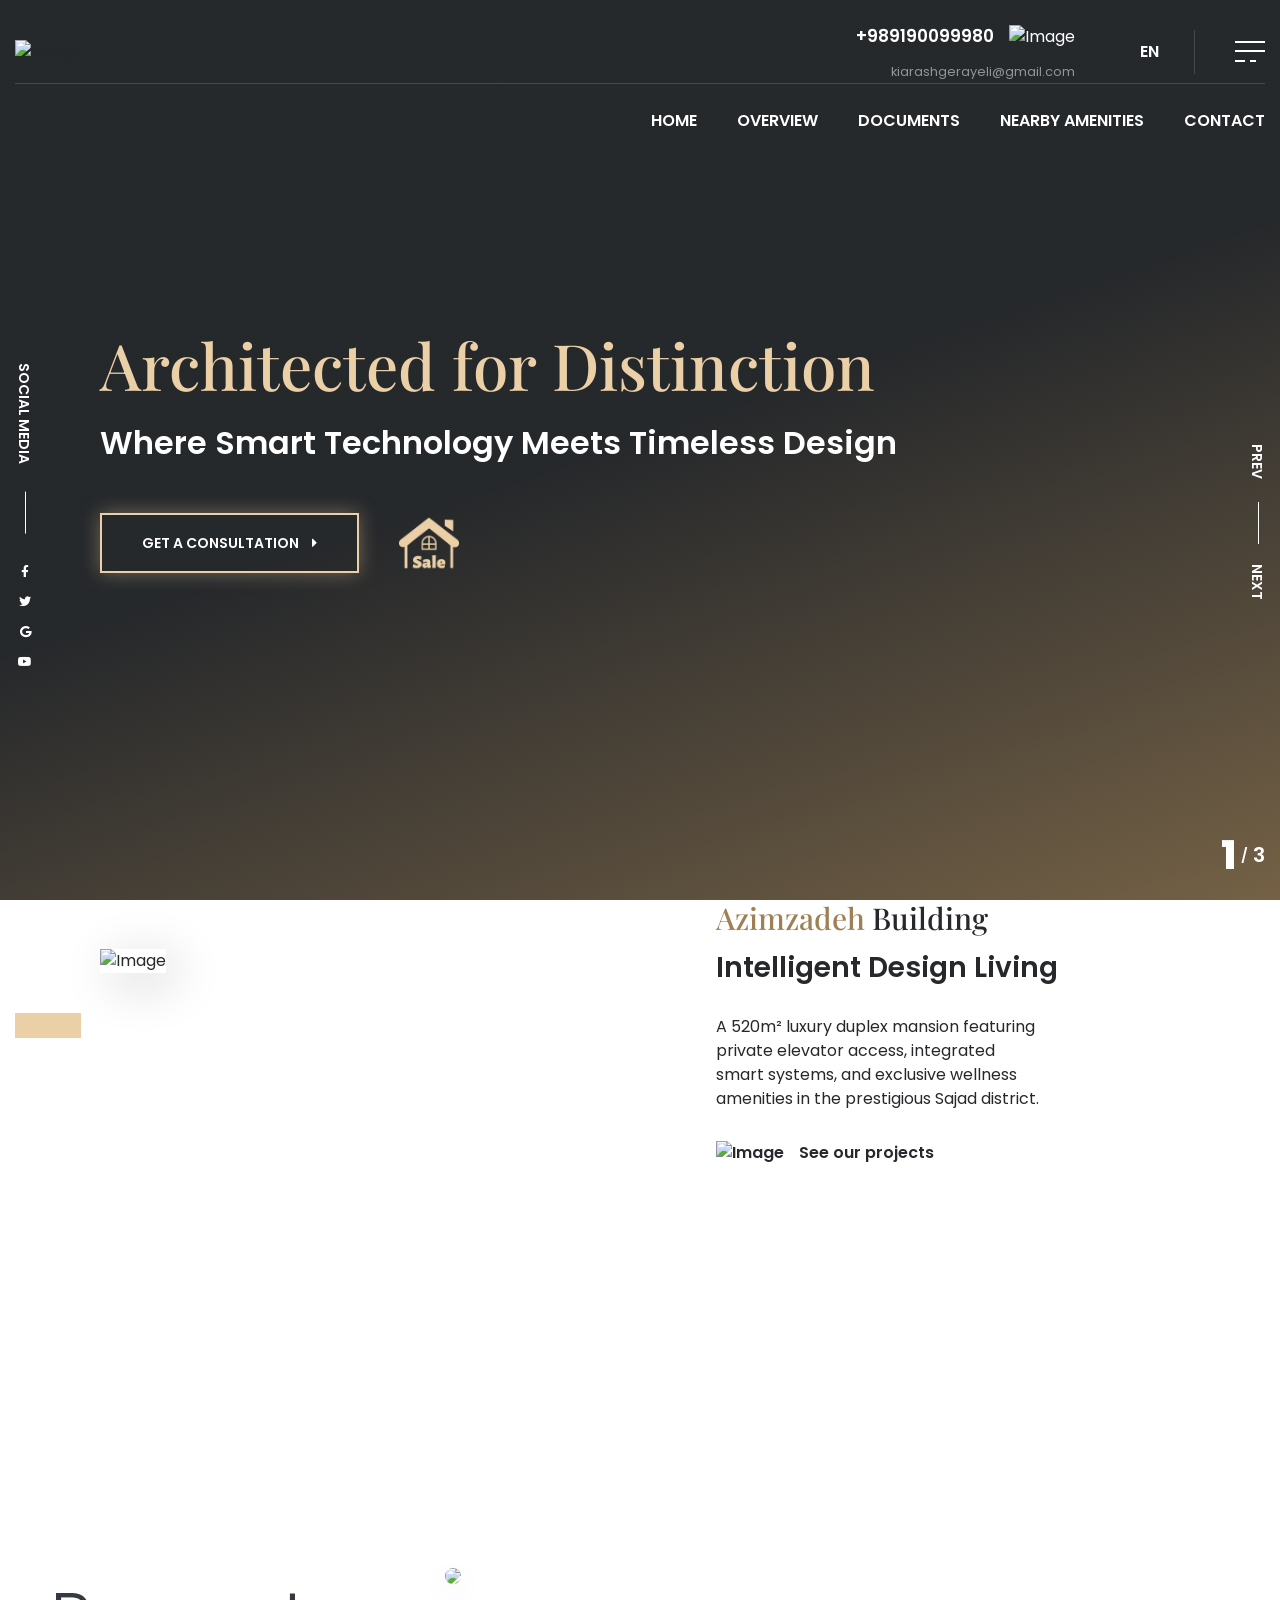
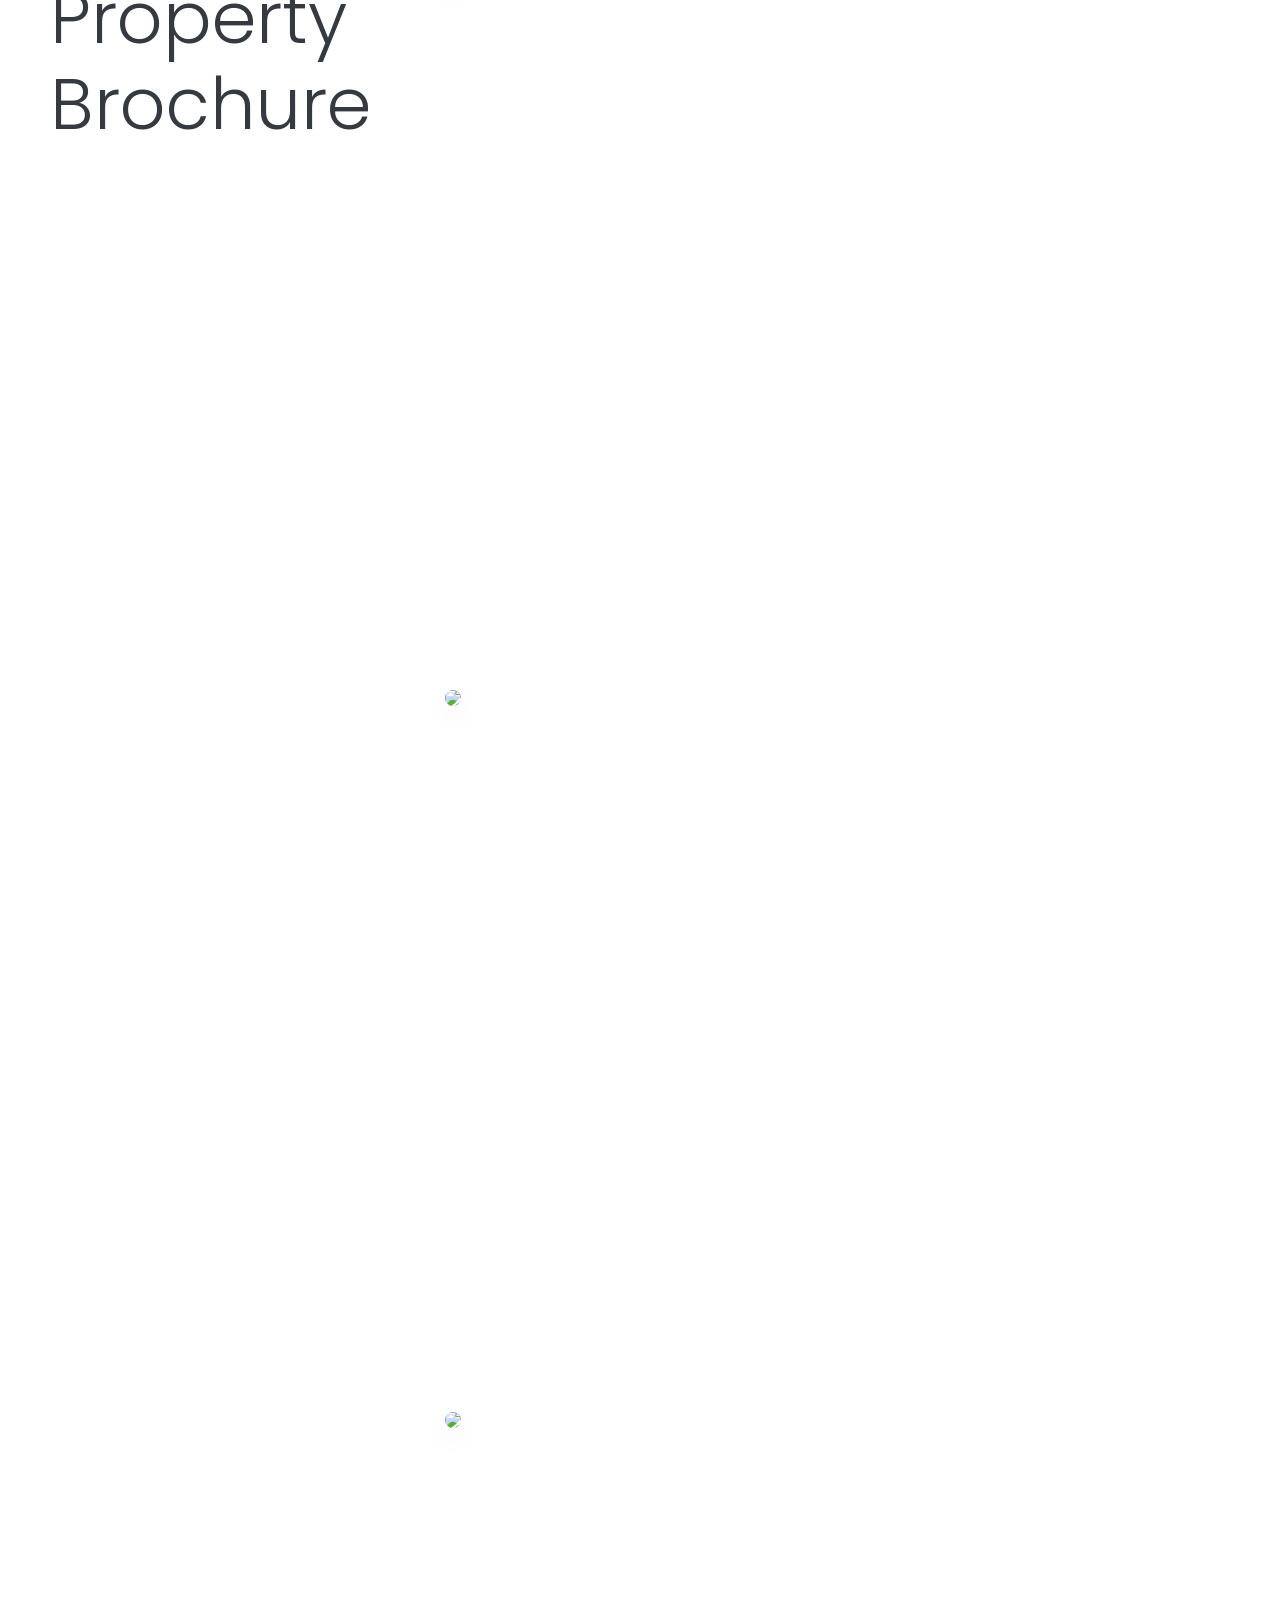
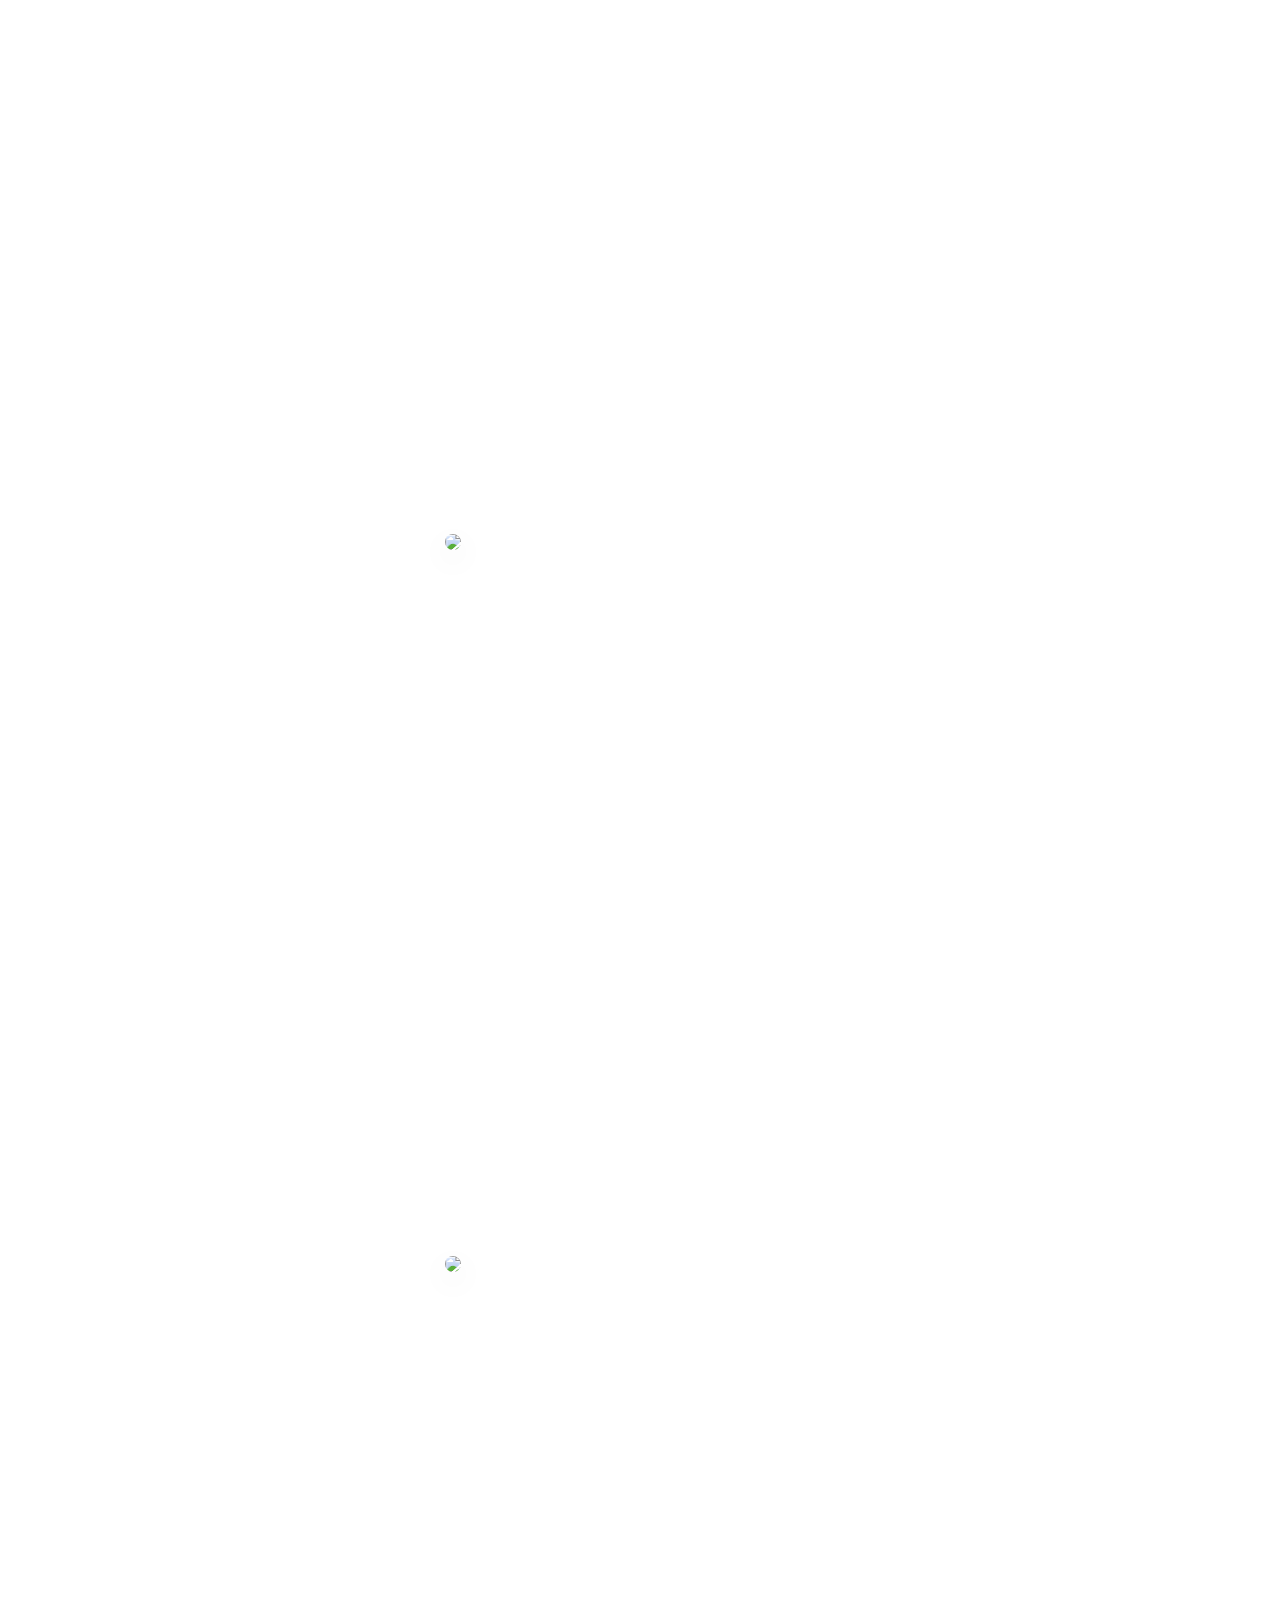
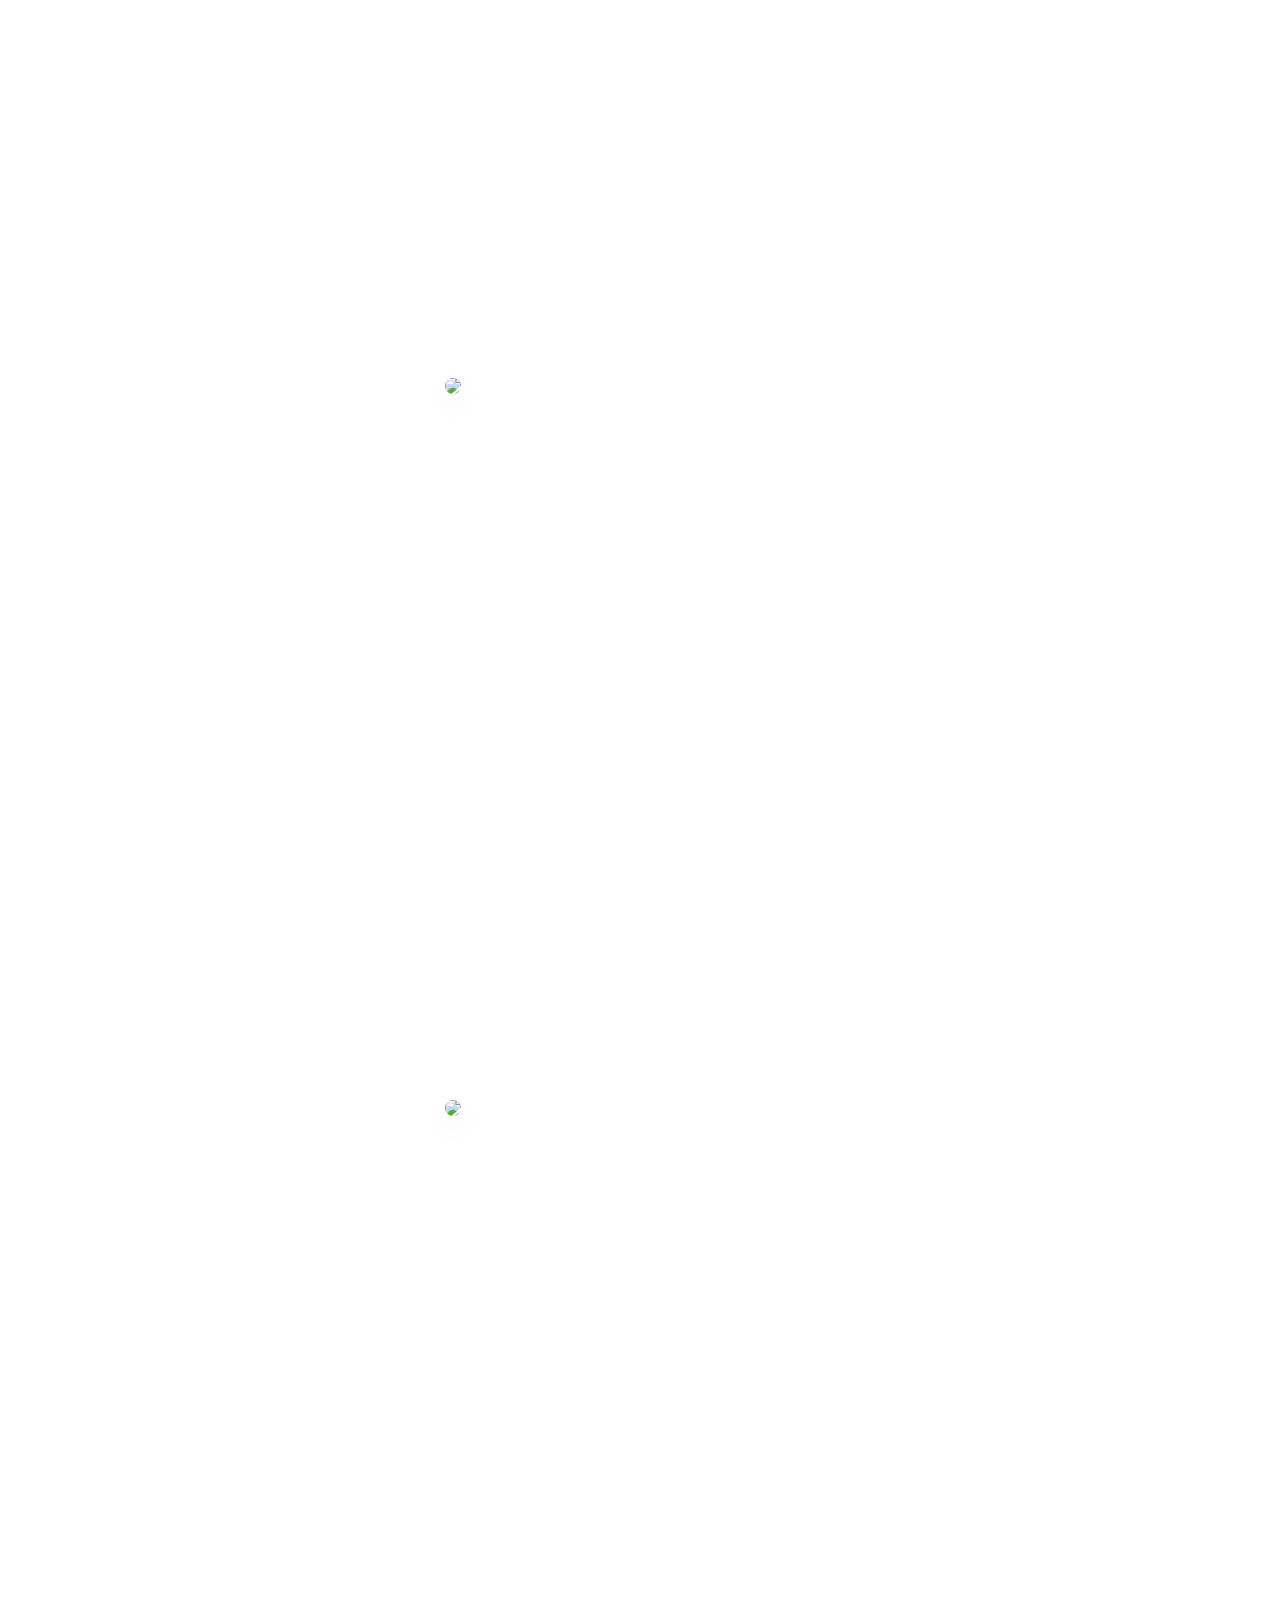
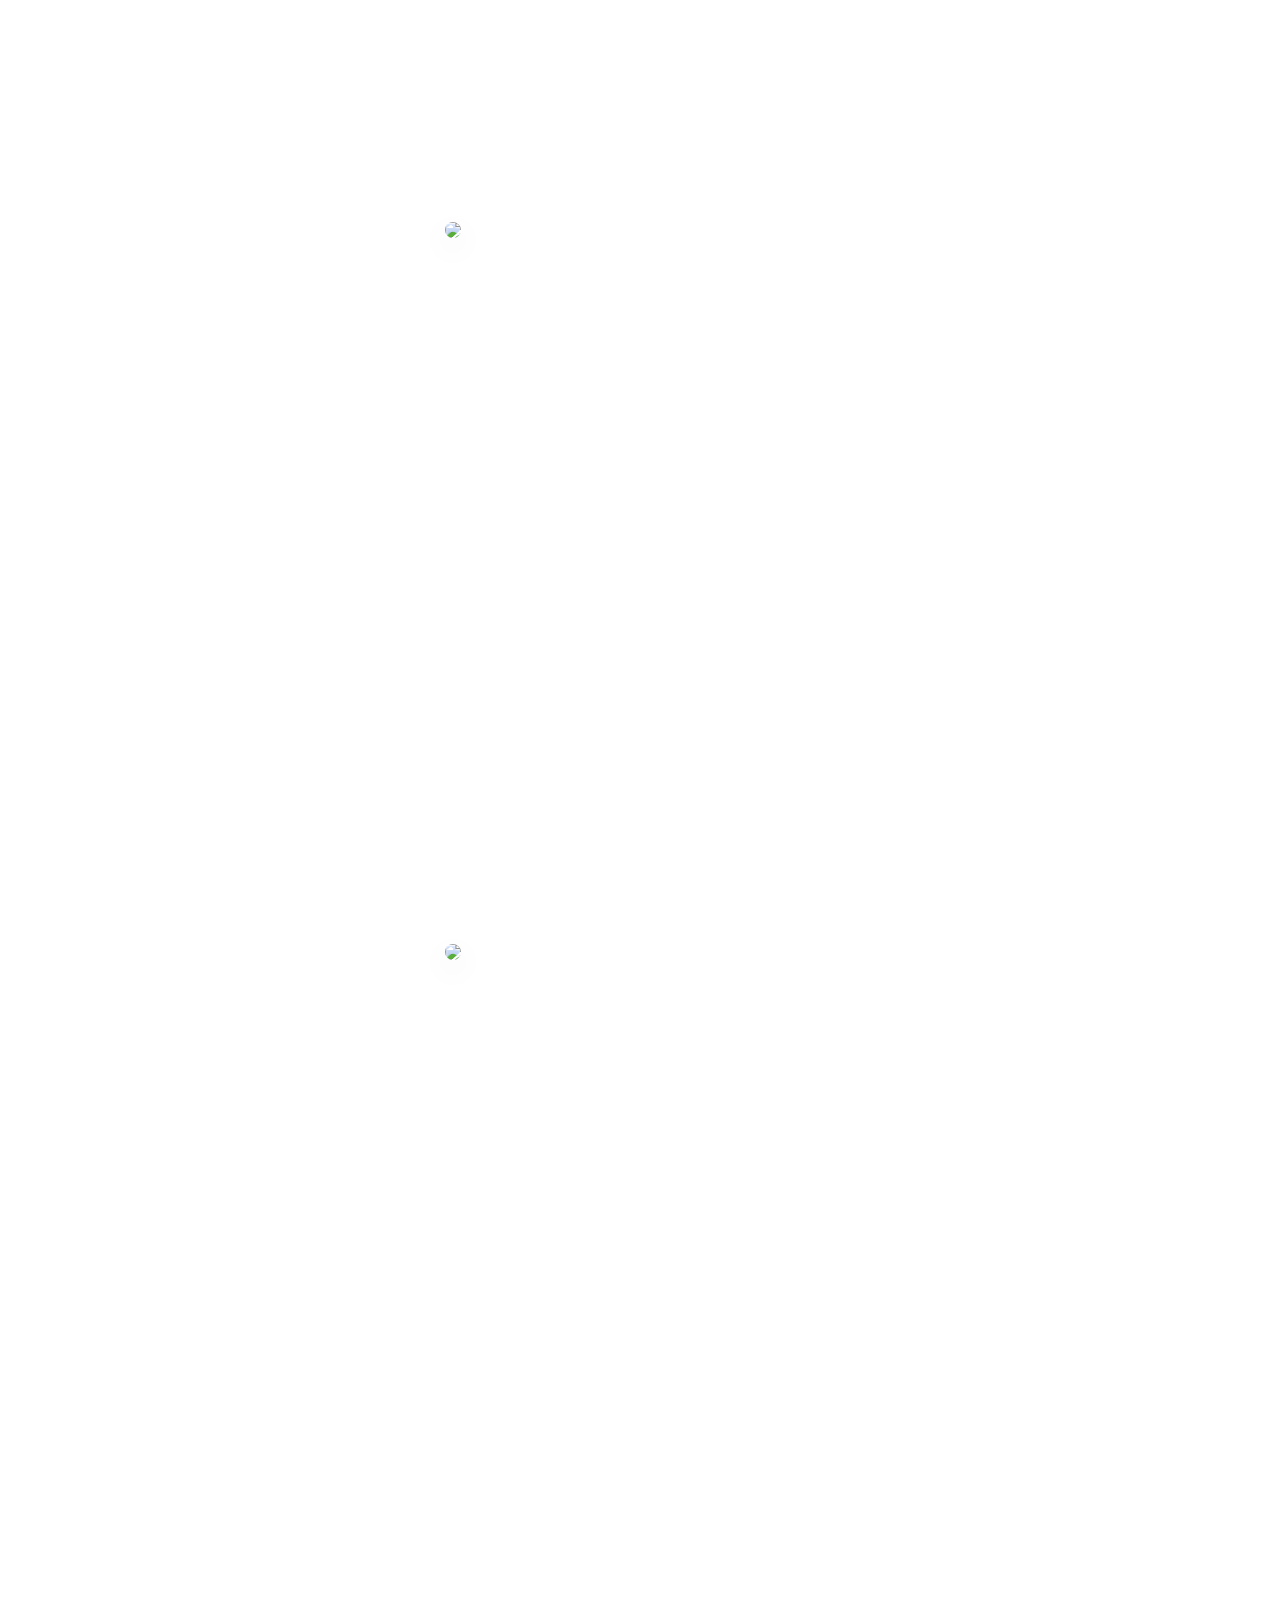
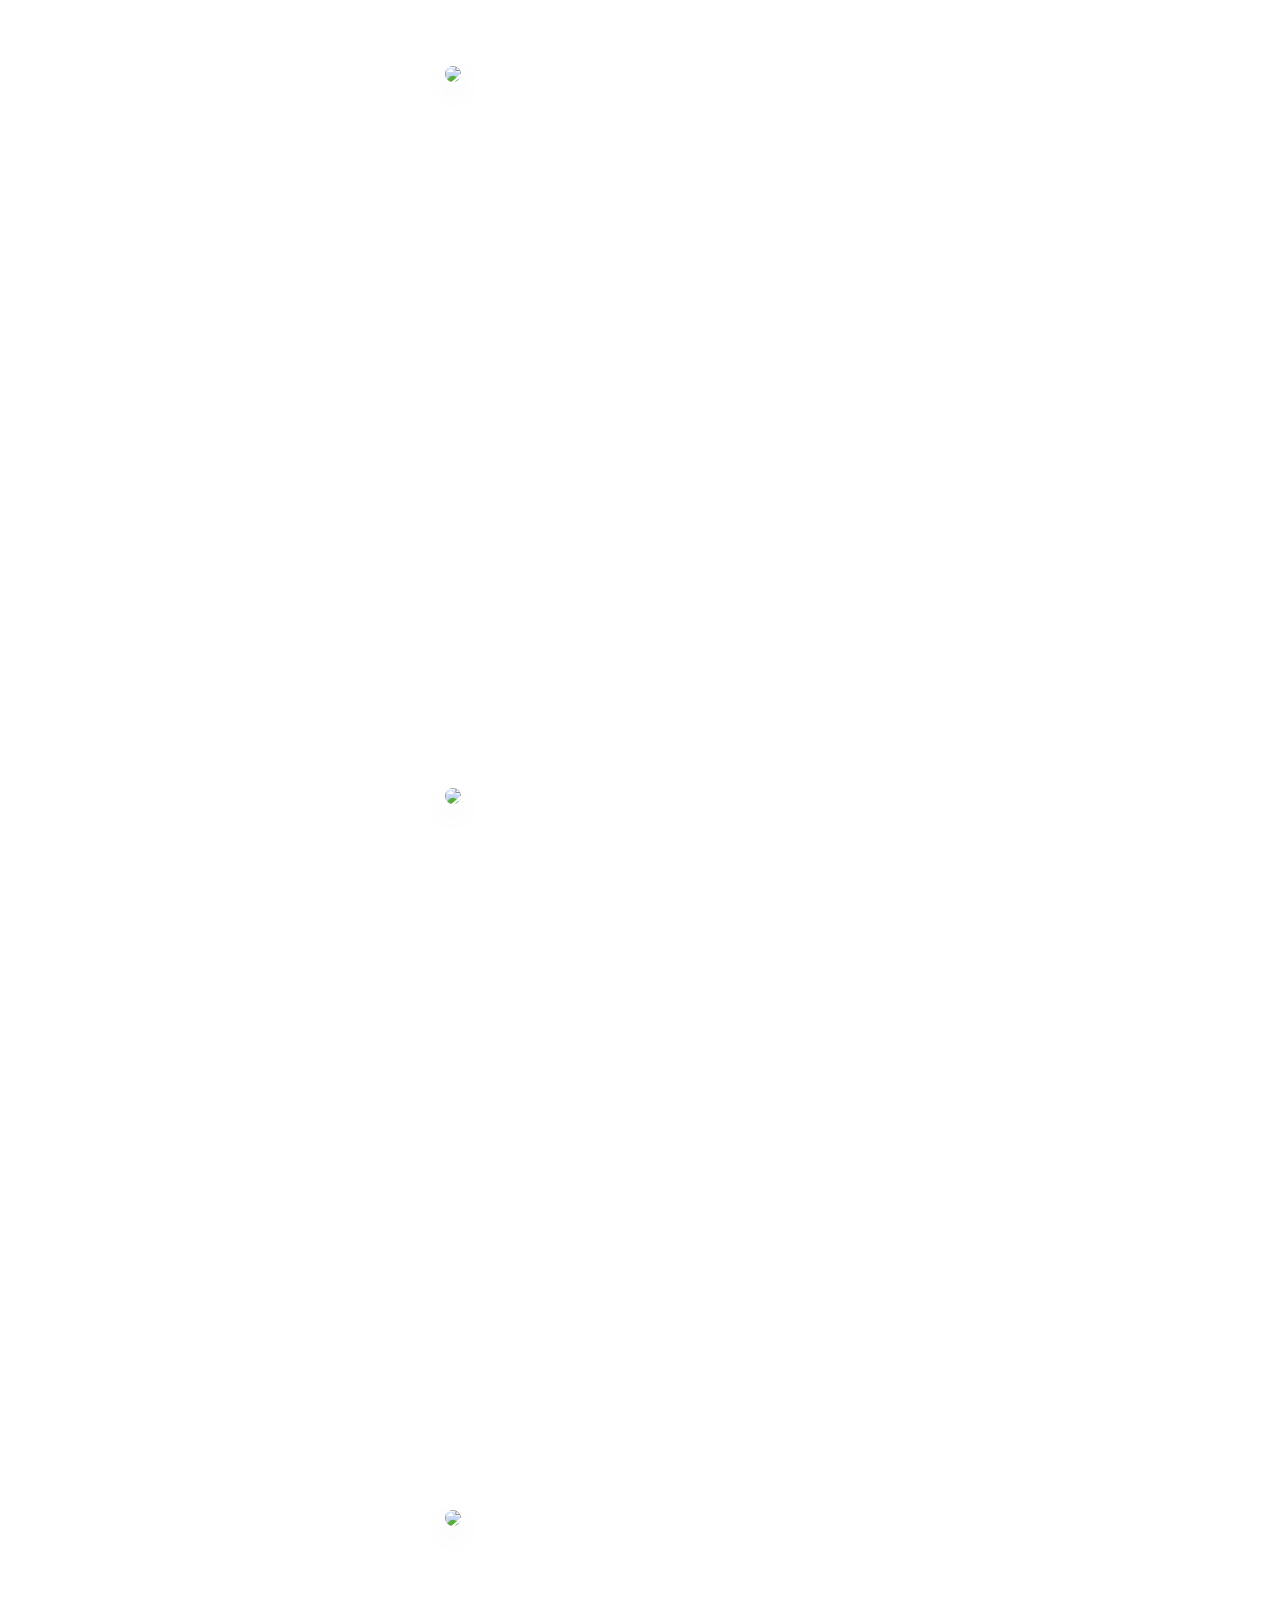
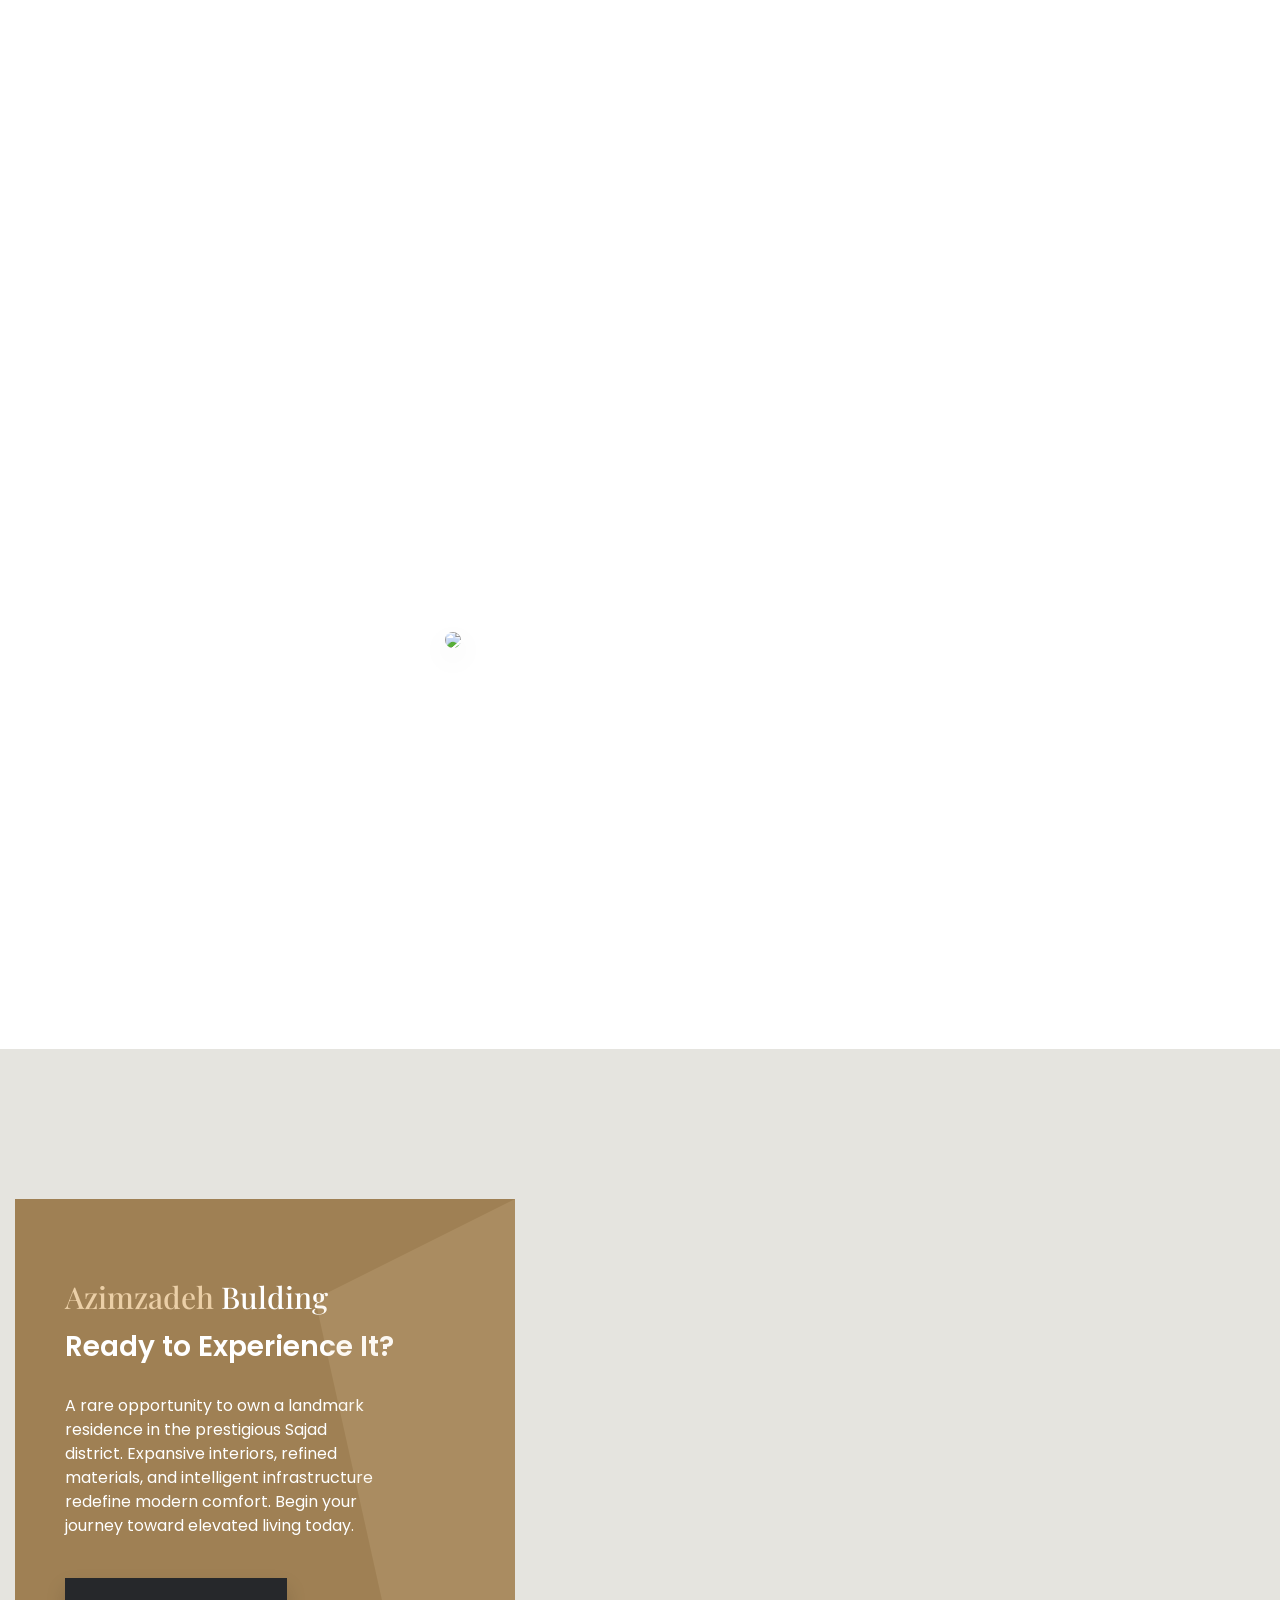
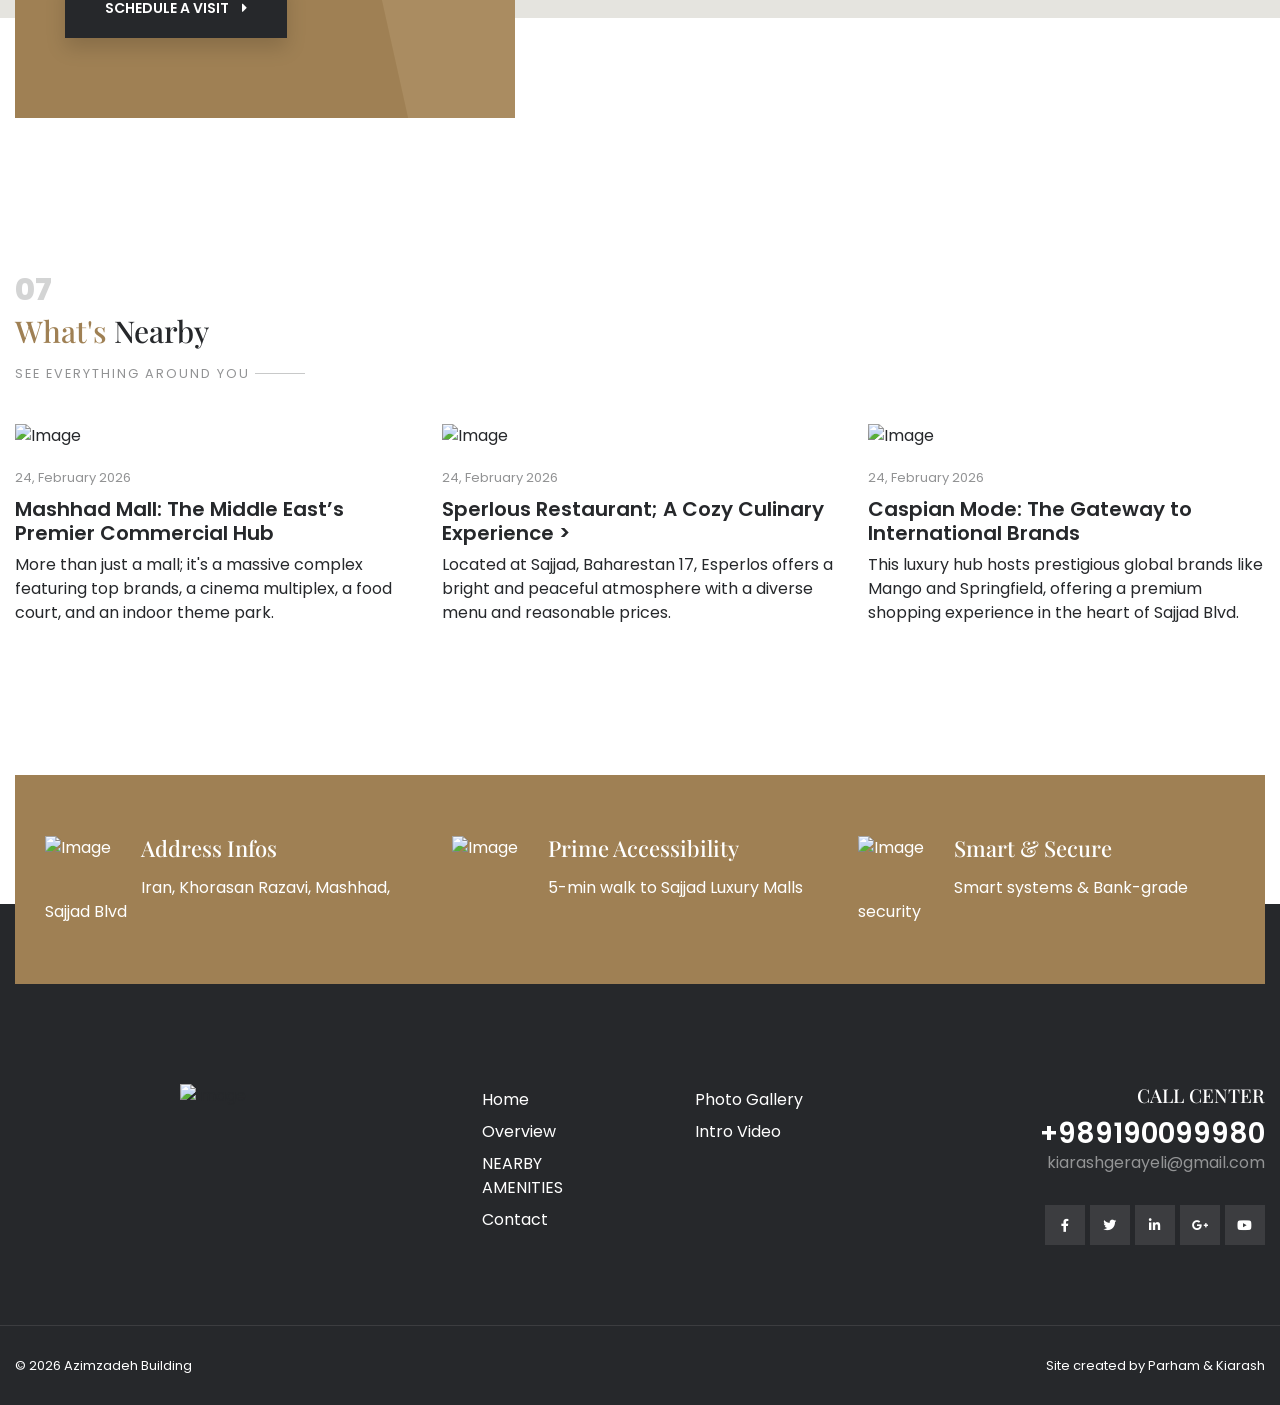
==== commit ac2c3a98: "update v2" ====
--- a/index.html
+++ b/index.html
@@ -277,7 +277,7 @@
               <h4><span>Azimzadeh</span> Building</h4>
               <h3>Intelligent Design Living</h3>
               <p>
-                A 921m² luxury duplex mansion featuring private elevator access,
+                A 520m² luxury duplex mansion featuring private elevator access,
                 integrated smart systems, and exclusive wellness amenities in
                 the prestigious Sajad district.
               </p>
